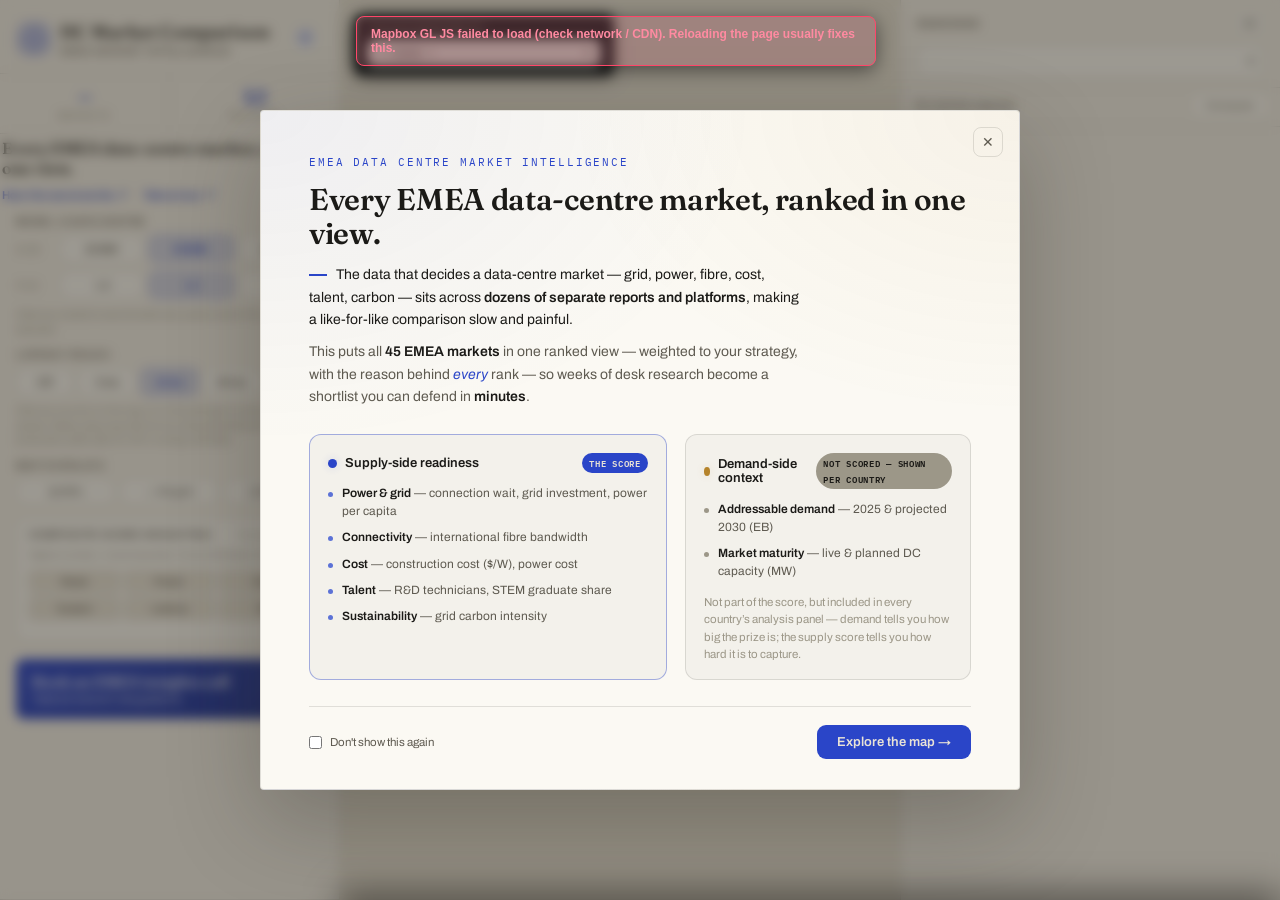
==== DC Market Comparison/index.html @ 28c3daa4 "DC Market Comparison: European HV grid overlay + Deloitte mailto CTAs - Add HV grid overlay (GridKit" ====
<!DOCTYPE html>
<html lang="en">
<head>
  <meta charset="UTF-8" />
  <meta name="viewport" content="width=device-width, initial-scale=1.0" />
  <title>DC Market Comparison — EMEA Data Centre Market Intelligence</title>
  <link rel="preconnect" href="https://fonts.googleapis.com">
  <link rel="preconnect" href="https://fonts.gstatic.com" crossorigin>
  <link href="https://fonts.googleapis.com/css2?family=Archivo:wght@400;500;600;700&family=Fraunces:opsz,wght@9..144,400;9..144,500;9..144,600;9..144,700&family=IBM+Plex+Mono:wght@400;500;600&display=swap" rel="stylesheet">
  <link href="https://api.mapbox.com/mapbox-gl-js/v3.3.0/mapbox-gl.css" rel="stylesheet" />
  <script src="https://api.mapbox.com/mapbox-gl-js/v3.3.0/mapbox-gl.js"></script>
  <script src="config.js"></script>
  <link rel="stylesheet" href="style.css?v=60" />
</head>
<body class="mobile-tab-map">

  <!-- Mobile tab bar (visible only at narrow widths via CSS) -->
  <nav class="mobile-tabs" id="mobile-tabs">
    <button data-mobile-tab="settings">⚙ Settings</button>
    <button data-mobile-tab="map" class="active">🗺 Map</button>
    <button data-mobile-tab="rank">★ Rankings</button>
  </nav>

  <aside id="sidebar">

    <div class="sidebar-header">
      <div class="logo">
        <span class="logo-icon">
          <svg width="28" height="28" viewBox="0 0 28 28" fill="none" xmlns="http://www.w3.org/2000/svg">
            <rect x="1" y="1" width="26" height="26" rx="6" stroke="#2A45C8" stroke-width="1.5"/>
            <circle cx="14" cy="14" r="10" stroke="#2A45C8" stroke-width="1" stroke-opacity="0.5" fill="none"/>
            <circle cx="14" cy="14" r="6"  stroke="#2A45C8" stroke-width="1" stroke-opacity="0.7" fill="none"/>
            <circle cx="14" cy="14" r="2.5" fill="#2A45C8"/>
            <circle cx="6"  cy="14" r="1.5" fill="#2A45C8"/>
            <circle cx="22" cy="14" r="1.5" fill="#2A45C8"/>
            <circle cx="14" cy="6"  r="1.5" fill="#2A45C8"/>
            <circle cx="14" cy="22" r="1.5" fill="#2A45C8"/>
          </svg>
        </span>
        <div>
          <div class="logo-title">DC Market Comparison</div>
          <div class="logo-sub">EMEA Market Intelligence</div>
        </div>
        <button id="sources-btn" class="sources-btn" title="View data sources">ⓘ</button>
      </div>
    </div>

    <div class="stats-bar">
      <div class="stat">
        <span class="stat-value" id="stat-countries">—</span>
        <span class="stat-label">markets</span>
      </div>
      <div class="stat">
        <span class="stat-value" id="stat-factors">12</span>
        <span class="stat-label">factors</span>
      </div>
    </div>

    <div class="value-prop">
      <p class="value-prop-lead">Every EMEA data-centre market, ranked in one view.</p>
      <div class="value-prop-links">
        <button id="method-btn" class="method-link" type="button">How the score works ↗</button>
        <button id="tour-btn" class="method-link" type="button">Take a tour ↗</button>
      </div>
    </div>

    <div class="filter-section">

      <div class="filter-label">Model a data centre</div>
      <div class="model-controls">
        <div class="model-row">
          <span class="model-row-label">Size</span>
          <div class="btn-group" id="model-size-toggle">
            <button data-est-mw="25">25 MW</button>
            <button data-est-mw="50" class="active">50 MW</button>
            <button data-est-mw="100">100 MW</button>
          </div>
        </div>
        <div class="model-row">
          <span class="model-row-label">PUE</span>
          <div class="btn-group" id="model-pue-toggle">
            <button data-est-pue="1.2">1.2</button>
            <button data-est-pue="1.3" class="active">1.3</button>
            <button data-est-pue="1.5">1.5</button>
          </div>
        </div>
        <div class="model-hint">Click any market to see its build cost, power cost &amp; CO₂ at this scenario.</div>
      </div>

      <div class="filter-label mt">Latency reach</div>
      <div class="btn-group" id="latency-ms-toggle">
        <button data-ms="0">Off</button>
        <button data-ms="5">5 ms</button>
        <button data-ms="10" class="active">10 ms</button>
        <button data-ms="20">20 ms</button>
        <button data-ms="50">50 ms</button>
      </div>
      <div class="latency-meta" id="latency-meta">
        Click any country on the map (or in the rankings) to anchor the latency sphere. Radius assumes 200 km/ms (theoretical fibre limit; real production paths add 15–30% routing overhead).
      </div>

      <div class="filter-label mt">Map overlays</div>
      <div class="overlay-chips" id="overlay-chips">
        <button class="overlay-chip" data-layer="ixps"   title="Carrier-neutral internet exchanges (PeeringDB)">◎ IXPs</button>
        <button class="overlay-chip" data-layer="grid"   title="High-voltage transmission grid ≥220 kV + HVDC (GridKit / ENTSO-E)">— HV grid</button>
        <button class="overlay-chip" data-layer="dcs"    title="Operational + planned data-centre facilities">▢ DC sites</button>
      </div>

      <div class="weights-panel">
        <div class="weights-header">
          <span class="weights-title">Composite score weighting</span>
          <span class="weights-meta" id="weights-meta">9 scored factors</span>
        </div>
        <div class="weights-help">Higher number = more important. 0 turns the factor off.</div>
        <div class="weights-presets" id="weights-presets">
          <button data-preset="reset"      title="All weights = 5 (balanced)">Reset</button>
          <button data-preset="power"      title="Heavy on grid headroom, connection speed, electricity cost">Power</button>
          <button data-preset="cost"       title="Heavy on construction + power cost">Cost</button>
          <button data-preset="sustain"    title="Heavy on grid carbon + renewables">Sustain</button>
          <button data-preset="latency"    title="Heavy on bandwidth + grid speed">Latency</button>
          <button data-preset="off"        title="Turn composite off">Off</button>
        </div>
        <div class="weights-sliders" id="weights-sliders"></div>
      </div>

      <a class="cta-block cta-block--side" href="mailto:opotter@deloitte.co.uk?subject=EMEA%20data-centre%20market%20insights" target="_blank" rel="noopener">
        <div class="cta-text">
          <div class="cta-title">Book an EMEA insights call</div>
          <div class="cta-sub">Tailored market &amp; site guidance.</div>
        </div>
        <span class="cta-arrow">→</span>
      </a>

    </div>

  </aside>

  <div id="map"></div>

  <!-- Floating colour-by control over the map (top-left) -->
  <div class="map-colour-control">
    <span class="map-colour-label">Colour markers by</span>
    <div class="select-wrap">
      <select id="colour-by-select">
        <option value="">— none —</option>
      </select>
    </div>
  </div>

  <!-- Loading overlay — visible until map is ready -->
  <div id="load-overlay">
    <div id="load-card">
      <div id="load-logo">
        <svg width="22" height="22" viewBox="0 0 28 28" fill="none" xmlns="http://www.w3.org/2000/svg" style="vertical-align:middle;margin-right:8px">
          <rect x="1" y="1" width="26" height="26" rx="6" stroke="#2A45C8" stroke-width="1.5"/>
          <circle cx="14" cy="14" r="10" stroke="#2A45C8" stroke-width="1" stroke-opacity="0.5" fill="none"/>
          <circle cx="14" cy="14" r="6"  stroke="#2A45C8" stroke-width="1" stroke-opacity="0.7" fill="none"/>
          <circle cx="14" cy="14" r="2.5" fill="#2A45C8"/>
        </svg>DC Market Comparison
      </div>
      <div id="load-status">Initialising…</div>
      <div id="load-bar-track">
        <div id="load-bar-fill"></div>
      </div>
    </div>
  </div>

  <!-- Right-side rankings panel (F26) -->
  <aside id="ranking-panel" class="ranking-panel">
    <div class="ranking-panel-header">
      <div class="ranking-panel-title-row">
        <span class="ranking-panel-title">Rankings</span>
        <span class="list-count-badge" id="list-count">48</span>
      </div>
      <div class="select-wrap ranking-rankby">
        <select id="rankby-select" title="Sort markets by"></select>
      </div>
    </div>
    <div class="compare-bar">
      <span class="compare-bar-label" id="compare-bar-label">No markets selected</span>
      <button class="compare-bar-btn" id="compare-open-btn" disabled>Compare</button>
      <button class="compare-bar-clear" id="compare-clear-btn" title="Clear selection" hidden>✕</button>
    </div>
    <div class="ranking-panel-meta" id="ranking-panel-meta"></div>
    <div class="ranking-panel-body" id="ranking-panel-body"></div>
  </aside>

  <!-- Detail panel — overlays the rankings panel when a country is selected -->
  <div id="detail-panel" class="detail-panel hidden">
    <button id="detail-close" class="detail-close" title="Close">✕</button>
    <div id="detail-content"></div>
  </div>

  <!-- Map legend (Feature 17 wires content) -->
  <div class="map-legend hidden" id="map-legend">
    <div id="legend-items"></div>
  </div>


  <!-- Sources modal (F19) -->
  <div id="sources-modal" class="sources-modal hidden">
    <div class="sources-modal-backdrop"></div>
    <div class="sources-modal-card">
      <button id="sources-close" class="sources-close">✕</button>
      <h2 class="sources-title">Data sources</h2>
      <p class="sources-intro">Every factor value in this tool links to its source. Below is the master list of the datasets behind the 13 factors and the three map overlays.</p>
      <div class="sources-list">
        <div class="sources-group">
          <div class="sources-group-title">Demand</div>
          <div class="sources-item"><strong>Addressable demand 2030</strong><br>Total addressable broadband demand by market (2030 horizon), from the EdenLab 'Inputs' demand model. Informational — not part of the composite score.</div>
        </div>
        <div class="sources-group">
          <div class="sources-group-title">Grid</div>
          <div class="sources-item"><strong>Connection timeline (years)</strong><br>Each national TSO's published 2024 connection-queue statistics — NESO TEC Register, EirGrid, Bundesnetzagentur, TenneT, RTE, Terna, REE, Svenska kraftnät, PSE, etc.</div>
          <div class="sources-item"><strong>Power production per capita (kWh/yr)</strong><br><a href="https://ourworldindata.org/grapher/per-capita-electricity-generation" target="_blank" rel="noopener">Our World in Data (Ember 'Yearly Electricity Data')</a> — fetched live by <code>fetch_ember.py</code>.</div>
          <div class="sources-item"><strong>Grid investment (annual €)</strong><br>National TSO/DSO network development plans &amp; press releases, expressed as annual EUR commitment.</div>
        </div>
        <div class="sources-group">
          <div class="sources-group-title">Fibre</div>
          <div class="sources-item"><strong>Bandwidth (Gbps)</strong><br><a href="https://www2.telegeography.com/global-internet-map" target="_blank" rel="noopener">TeleGeography</a> — average international fibre bandwidth diameter.</div>
          <div class="sources-item"><strong>2030 forecast (Gbps)</strong><br>National gigabit strategies (BMDV, Plan France Très Haut Débit, EU Gigabit Society 2030) + Analysys Mason.</div>
        </div>
        <div class="sources-group">
          <div class="sources-group-title">Differentiators</div>
          <div class="sources-item"><strong>Construction cost (US$/W)</strong><br>All-in build cost per watt from the <a href="https://www.turnerandtownsend.com/insights/data-centre-construction-cost-index-2025-2026/" target="_blank" rel="noopener">Turner &amp; Townsend Data Centre Construction Cost Index 2025-26</a> — published per-city figures (Zurich, London, Frankfurt, Paris, Amsterdam, Madrid, Dublin, Oslo); other markets scaled to that benchmark.</div>
          <div class="sources-item"><strong>Power cost (USD/kWh)</strong><br><a href="https://ec.europa.eu/eurostat/web/energy/database" target="_blank" rel="noopener">Eurostat NRG_PC_205</a> (EU industrial Band IE) + each national regulator's published industrial tariff (Ofgem, DEWA, SEC, etc.).</div>
          <div class="sources-item"><strong>R&D technicians / million</strong><br><a href="https://ourworldindata.org/" target="_blank" rel="noopener">Our World in Data</a> (2022).</div>
          <div class="sources-item"><strong>STEM graduate share</strong><br><a href="https://data.un.org/" target="_blank" rel="noopener">UN data</a> — share of tertiary graduates in Engineering, Manufacturing &amp; Construction.</div>
          <div class="sources-item"><strong>Grid carbon intensity (gCO₂/kWh)</strong><br><a href="https://ourworldindata.org/grapher/carbon-intensity-electricity" target="_blank" rel="noopener">Our World in Data (Ember)</a> — fetched live by <code>fetch_ember.py</code>.</div>
        </div>
        <div class="sources-group">
          <div class="sources-group-title">Market maturity</div>
          <div class="sources-item"><strong>Live + planned DC capacity (MW)</strong><br><a href="https://www.cushmanwakefield.com/en/insights/global-data-center-market-comparison" target="_blank" rel="noopener">Cushman & Wakefield Global DC Market 2024</a> + JLL EMEA Data Centres Q4 2024 + <a href="https://www.datacentermap.com/" target="_blank" rel="noopener">datacentermap.com</a> for smaller markets.</div>
        </div>
        <div class="sources-group">
          <div class="sources-group-title">Map overlays</div>
          <div class="sources-item"><strong>IXPs + DC facilities</strong><br><a href="https://www.peeringdb.com/" target="_blank" rel="noopener">PeeringDB</a> — fetched live by <code>fetch_overlays.py</code>.</div>
          <div class="sources-item"><strong>HV transmission grid (≥220 kV + HVDC)</strong><br><a href="https://zenodo.org/records/55853" target="_blank" rel="noopener">GridKit extract of the ENTSO-E grid map</a> (CC-BY 4.0). Indicative geometry — not endorsed by ENTSO-E.</div>
        </div>
      </div>
      <div class="sources-footer">All values carry <code>{value, year, source, url}</code>. To refresh: <code>python3 scripts/fetch_ember.py</code>, <code>python3 scripts/fetch_world_bank.py</code>, <code>python3 scripts/fetch_overlays.py</code>, then <code>python3 scripts/build_markets_dataset.py</code>.</div>
    </div>
  </div>

  <!-- Compare drawer (F18) — slides up from the bottom when Compare clicked -->
  <div class="compare-drawer hidden" id="compare-drawer">
    <div class="compare-drawer-header">
      <span class="compare-drawer-title">Side-by-side comparison</span>
      <button class="compare-drawer-close" id="compare-drawer-close">✕</button>
    </div>
    <div class="compare-drawer-body" id="compare-drawer-body"></div>
  </div>

  <!-- Intro / method overlay — first run (localStorage) + reopened via "How the score works" -->
  <div id="intro-overlay" class="intro-overlay hidden" aria-hidden="true">
    <div class="intro-backdrop"></div>
    <div class="intro-card" role="dialog" aria-label="How the market score works">
      <button id="intro-close" class="intro-close" title="Close">✕</button>
      <div class="intro-eyebrow">EMEA Data Centre Market Intelligence</div>
      <h1 class="intro-title">Every EMEA data-centre market, ranked in one view.</h1>
      <p class="intro-lead intro-problem">The data that decides a data-centre market — grid, power, fibre, cost, talent, carbon — sits across <strong>dozens of separate reports and platforms</strong>, making a like-for-like comparison slow and painful.</p>
      <p class="intro-lead">This puts all <strong>45 EMEA markets</strong> in one ranked view — weighted to your strategy, with the reason behind <em>every</em> rank — so weeks of desk research become a shortlist you can defend in <strong>minutes</strong>.</p>

      <div class="intro-cols">
        <div class="intro-col intro-col--supply">
          <div class="intro-col-head"><span class="intro-dot"></span>Supply-side readiness <span class="intro-tag">the score</span></div>
          <ul class="intro-factors">
            <li><b>Power &amp; grid</b> — connection wait, grid investment, power per capita</li>
            <li><b>Connectivity</b> — international fibre bandwidth</li>
            <li><b>Cost</b> — construction cost ($/W), power cost</li>
            <li><b>Talent</b> — R&amp;D technicians, STEM graduate share</li>
            <li><b>Sustainability</b> — grid carbon intensity</li>
          </ul>
        </div>
        <div class="intro-col intro-col--demand">
          <div class="intro-col-head"><span class="intro-dot intro-dot--demand"></span>Demand-side context <span class="intro-tag intro-tag--muted">not scored — shown per country</span></div>
          <ul class="intro-factors">
            <li><b>Addressable demand</b> — 2025 &amp; projected 2030 (EB)</li>
            <li><b>Market maturity</b> — live &amp; planned DC capacity (MW)</li>
          </ul>
          <p class="intro-note">Not part of the score, but included in every country’s analysis panel — demand tells you how big the prize is; the supply score tells you how hard it is to capture.</p>
        </div>
      </div>

      <div class="intro-footer">
        <label class="intro-dontshow"><input type="checkbox" id="intro-dontshow"> Don't show this again</label>
        <button id="intro-go" class="intro-go" type="button">Explore the map →</button>
      </div>
    </div>
  </div>

  <script src="markets.js?v=60"></script>
</body>
</html>
---- DC Market Comparison/style.css ----
/* ─── Reset & Variables ──────────────────────────────────────────── */

*, *::before, *::after {
  box-sizing: border-box;
  margin: 0;
  padding: 0;
}

:root {
  /* Editorial research palette — warm paper, ink, cobalt accent.
     NB: the accent token is still named --cyan so the existing component
     rules pick it up; it now resolves to cobalt. */
  --cyan:       #2A45C8;   /* cobalt accent */
  --cyan-dim:   #5C72D6;
  --cyan-glow:  rgba(42, 69, 200, 0.16);
  --cyan-faint: rgba(42, 69, 200, 0.06);

  /* Warm ochre — demand context / secondary highlight */
  --gold:       #B5832A;
  --gold-faint: rgba(181, 131, 42, 0.14);

  /* Warm paper base, layered light */
  --bg-deep:    #E9E3D6;   /* page */
  --bg-mid:     #F4F0E7;   /* sidebar / rankings */
  --bg-card:    #FBF9F3;   /* cards / rows */
  --bg-hover:   #EDE7DA;
  --border:     rgba(26, 24, 20, 0.12);
  --border-hi:  rgba(42, 69, 200, 0.40);

  --text-hi:    #1B1A17;   /* ink */
  --text-mid:   #5E5A50;
  --text-low:   #9C9788;

  --warn:       #B5832A;
  --danger:     #C0392B;

  /* Sequential score ramp (worst -> best) — clay → ochre → cobalt */
  --score-lo:   #C0552F;
  --score-mid:  #C99A2E;
  --score-hi:   #2A45C8;

  --sidebar-w:  340px;
  --ranking-w:  380px;
  --radius:     8px;
  --font:         'Archivo', -apple-system, BlinkMacSystemFont, 'Segoe UI', sans-serif;
  --font-display: 'Fraunces', Georgia, 'Times New Roman', serif;
  --font-mono:    'IBM Plex Mono', ui-monospace, 'SF Mono', Menlo, monospace;
}

html, body {
  height: 100%;
  font-family: var(--font);
  background: var(--bg-deep);
  color: var(--text-hi);
  overflow: hidden;
}

/* ─── Layout ─────────────────────────────────────────────────────── */

#sidebar {
  position: fixed;
  top: 0;
  left: 0;
  width: var(--sidebar-w);
  height: 100vh;
  background: var(--bg-mid);
  border-right: 1px solid var(--border);
  display: flex;
  flex-direction: column;
  z-index: 10;
  overflow: hidden;
}

#map {
  position: fixed;
  top: 0;
  left: var(--sidebar-w);
  right: var(--ranking-w);
  bottom: 0;
}

/* Rankings panel — permanently visible on the right of the map (F26) */
.ranking-panel {
  position: fixed;
  top: 0;
  right: 0;
  bottom: 0;
  width: var(--ranking-w);
  background: var(--bg-mid);
  border-left: 1px solid var(--border);
  display: flex;
  flex-direction: column;
  z-index: 10;
  overflow: hidden;
}

.ranking-panel-header {
  padding: 14px 16px 10px;
  border-bottom: 1px solid var(--border);
  flex-shrink: 0;
}

.ranking-panel-title {
  font-size: 10px;
  font-weight: 700;
  text-transform: uppercase;
  letter-spacing: 0.1em;
  color: var(--text-mid);
  margin-bottom: 8px;
}

.ranking-rankby select {
  font-size: 12px;
}

.ranking-panel-meta {
  font-size: 10px;
  color: var(--text-low);
  padding: 8px 16px 0;
  flex-shrink: 0;
  line-height: 1.4;
}

.ranking-panel-body {
  flex: 1;
  overflow-y: auto;
  padding: 6px 8px 14px;
}

.ranking-panel-body::-webkit-scrollbar { width: 4px; }
.ranking-panel-body::-webkit-scrollbar-track { background: transparent; }
.ranking-panel-body::-webkit-scrollbar-thumb { background: var(--border); border-radius: 2px; }

.rank-row {
  display: grid;
  grid-template-columns: 16px 28px 18px 1fr auto;
  align-items: center;
  gap: 8px;
  padding: 8px 10px;
  border-bottom: 1px solid var(--border);
  cursor: pointer;
  transition: background 0.12s;
}

.rank-row:hover { background: rgba(26,24,20,0.05); }
.rank-row.active { background: var(--cyan-faint); border-left: 3px solid var(--cyan); padding-left: 7px; }
.rank-row.is-anchor { background: var(--cyan-glow); border-left: 3px solid var(--cyan); padding-left: 7px; }
.rank-row.in-range { background: rgba(42, 69, 200, 0.04); }
.rank-row.compare-on { border-left: 3px solid var(--cyan); padding-left: 7px; }
.rank-row.nodata .rank-value { color: var(--text-low); font-style: italic; font-weight: 400; }

.rank-checkbox {
  width: 14px;
  height: 14px;
  accent-color: var(--cyan);
  cursor: pointer;
}

.ranking-panel-title-row {
  display: flex;
  align-items: baseline;
  justify-content: space-between;
  margin-bottom: 8px;
}

.rank-num {
  font-family: var(--font-mono);
  font-size: 11px;
  font-weight: 600;
  color: var(--text-low);
  font-variant-numeric: tabular-nums;
  text-align: right;
}

.rank-num.top { color: var(--cyan); }
.rank-num.mid { color: var(--warn); }

.rank-flag {
  font-size: 16px;
  line-height: 1;
}

.rank-name {
  font-size: 12px;
  font-weight: 600;
  color: var(--text-hi);
  white-space: nowrap;
  overflow: hidden;
  text-overflow: ellipsis;
}

.rank-name-sub {
  display: block;
  font-size: 10px;
  font-weight: 400;
  color: var(--text-low);
  margin-top: 1px;
}

.rank-value {
  font-family: var(--font-mono);
  font-size: 13px;
  font-weight: 600;
  color: var(--cyan);
  font-variant-numeric: tabular-nums;
  text-align: right;
  white-space: nowrap;
}

.rank-value-sub {
  display: block;
  font-size: 9.5px;
  font-weight: 400;
  color: var(--text-low);
  margin-top: 1px;
  letter-spacing: 0.04em;
}

/* Detail panel positioned over the rankings panel */
.detail-panel {
  right: calc(var(--ranking-w) + 16px) !important;
}

/* Floating 'Colour markers by' control on top of the map (F27 follow-up) */
.map-colour-control {
  position: fixed;
  top: 14px;
  left: calc(var(--sidebar-w) + 14px);
  z-index: 11;
  background: rgba(16, 20, 28, 0.92);
  backdrop-filter: blur(8px);
  border: 1px solid var(--border);
  border-radius: var(--radius);
  padding: 8px 12px;
  display: flex;
  flex-direction: column;
  gap: 6px;
  box-shadow: 0 4px 16px rgba(0,0,0,0.3);
  min-width: 260px;
}

.map-control-row {
  display: flex;
  flex-direction: column;
  gap: 3px;
}

.map-colour-label {
  font-size: 9px;
  font-weight: 700;
  text-transform: uppercase;
  letter-spacing: 0.08em;
  color: var(--text-low);
}

.map-colour-control select {
  background: var(--bg-card);
  font-size: 12px;
  padding: 6px 26px 6px 10px;
}

@media (max-width: 900px) {
  .map-colour-control {
    left: calc(var(--sidebar-w) + 8px);
    min-width: 180px;
  }
}

@media (max-width: 768px) {
  .map-colour-control {
    left: 8px;
    right: 8px;
    min-width: 0;
  }
}

/* ─── Sidebar Header ─────────────────────────────────────────────── */

.sidebar-header {
  padding: 20px 20px 16px;
  border-bottom: 1px solid var(--border);
  flex-shrink: 0;
}

.logo {
  display: flex;
  align-items: center;
  gap: 12px;
}

.logo-icon {
  display: flex;
  align-items: center;
  flex-shrink: 0;
  filter: drop-shadow(0 0 6px rgba(42, 69, 200, 0.4));
}

.logo-title {
  font-family: var(--font-display);
  font-size: 18px;
  font-weight: 600;
  letter-spacing: 0.005em;
  color: var(--text-hi);
}

.logo-sub {
  font-size: 11px;
  color: var(--text-mid);
  letter-spacing: 0.04em;
  text-transform: uppercase;
  margin-top: 2px;
}

.sources-btn {
  margin-left: auto;
  width: 28px;
  height: 28px;
  border-radius: 50%;
  background: var(--bg-card);
  border: 1px solid var(--border);
  color: var(--cyan);
  font-size: 14px;
  font-weight: 700;
  font-family: var(--font);
  cursor: pointer;
  transition: all 0.15s;
}

.sources-btn:hover {
  background: var(--cyan-glow);
  border-color: var(--cyan);
}

/* Sources modal */
.sources-modal {
  position: fixed;
  inset: 0;
  z-index: 10000;
  display: flex;
  align-items: center;
  justify-content: center;
}

.sources-modal.hidden { display: none; }

.sources-modal-backdrop {
  position: absolute;
  inset: 0;
  background: rgba(10, 13, 18, 0.78);
  backdrop-filter: blur(8px);
}

.sources-modal-card {
  position: relative;
  background: var(--bg-mid);
  border: 1px solid var(--border-hi);
  border-radius: 12px;
  padding: 28px 32px;
  width: min(720px, 90vw);
  max-height: 86vh;
  overflow-y: auto;
  box-shadow: 0 20px 60px rgba(0,0,0,0.6);
}

.sources-close {
  position: absolute;
  top: 12px;
  right: 12px;
  width: 28px;
  height: 28px;
  border-radius: 4px;
  background: var(--bg-card);
  border: 1px solid var(--border);
  color: var(--text-mid);
  cursor: pointer;
  font-family: var(--font);
}

.sources-close:hover { background: var(--bg-hover); color: var(--text-hi); }

.sources-title {
  font-size: 18px;
  font-weight: 700;
  color: var(--text-hi);
  margin-bottom: 4px;
}

.sources-intro {
  font-size: 12px;
  color: var(--text-mid);
  margin-bottom: 18px;
  line-height: 1.5;
}

.sources-list {
  display: flex;
  flex-direction: column;
  gap: 14px;
}

.sources-group {
  border-left: 2px solid var(--border-hi);
  padding-left: 12px;
}

.sources-group-title {
  font-size: 10px;
  font-weight: 700;
  text-transform: uppercase;
  letter-spacing: 0.1em;
  color: var(--cyan);
  margin-bottom: 6px;
}

.sources-item {
  font-size: 11px;
  color: var(--text-mid);
  line-height: 1.55;
  padding: 4px 0;
}

.sources-item strong { color: var(--text-hi); font-weight: 600; }

.sources-item a {
  color: var(--cyan-dim);
  text-decoration: none;
}

.sources-item a:hover { text-decoration: underline; }

.sources-item code {
  background: var(--bg-deep);
  padding: 1px 4px;
  border-radius: 3px;
  font-size: 10px;
  color: var(--cyan);
  font-family: var(--font-mono);
}

.sources-footer {
  margin-top: 18px;
  padding-top: 12px;
  border-top: 1px solid var(--border);
  font-size: 10px;
  color: var(--text-low);
  line-height: 1.5;
}

.sources-footer code {
  background: var(--bg-deep);
  padding: 1px 4px;
  border-radius: 3px;
  font-size: 10px;
  color: var(--cyan);
  font-family: var(--font-mono);
}

/* ─── Stats Bar ──────────────────────────────────────────────────── */

.stats-bar {
  display: flex;
  gap: 0;
  border-bottom: 1px solid var(--border);
  flex-shrink: 0;
}

.stat {
  flex: 1;
  display: flex;
  flex-direction: column;
  align-items: center;
  padding: 12px 8px;
  border-right: 1px solid var(--border);
}

.stat:last-child {
  border-right: none;
}

.stat-value {
  font-family: var(--font-mono);
  font-size: 20px;
  font-weight: 600;
  color: var(--cyan);
  line-height: 1;
  font-variant-numeric: tabular-nums;
}

.stat-label {
  font-size: 10px;
  color: var(--text-low);
  text-transform: uppercase;
  letter-spacing: 0.06em;
  margin-top: 4px;
}

/* ─── Filters / Controls ─────────────────────────────────────────── */

.filter-section {
  padding: 12px 16px;
  border-bottom: 1px solid var(--border);
  flex: 1 1 auto;
  min-height: 0;        /* allow it to shrink inside the fixed sidebar */
  overflow-y: auto;     /* …and scroll when content exceeds the space */
}

.filter-section::-webkit-scrollbar { width: 3px; }
.filter-section::-webkit-scrollbar-track { background: transparent; }
.filter-section::-webkit-scrollbar-thumb { background: var(--border); border-radius: 2px; }

.filter-label {
  font-size: 10px;
  font-weight: 600;
  text-transform: uppercase;
  letter-spacing: 0.08em;
  color: var(--text-mid);
  margin-bottom: 8px;
}

.filter-label.mt {
  margin-top: 12px;
}

.select-wrap {
  position: relative;
}

.select-wrap::after {
  content: '▾';
  position: absolute;
  right: 10px;
  top: 50%;
  transform: translateY(-50%);
  color: var(--text-mid);
  pointer-events: none;
  font-size: 12px;
}

select {
  width: 100%;
  background: var(--bg-card);
  border: 1px solid var(--border);
  border-radius: var(--radius);
  color: var(--text-hi);
  font-size: 13px;
  padding: 8px 28px 8px 12px;
  appearance: none;
  cursor: pointer;
  transition: border-color 0.15s;
  font-family: var(--font);
}

select:focus { outline: none; border-color: var(--border-hi); }
select:hover { border-color: rgba(26,24,20,0.22); }

/* ─── Button groups (anchor toggle, latency selector, etc.) ──────── */

.btn-group {
  display: flex;
  gap: 5px;
}

.btn-group button {
  flex: 1;
  padding: 7px 4px;
  background: var(--bg-card);
  border: 1px solid var(--border);
  border-radius: var(--radius);
  color: var(--text-mid);
  font-size: 11px;
  font-weight: 600;
  cursor: pointer;
  transition: all 0.15s;
  font-family: var(--font);
  text-align: center;
}

.btn-group button.active {
  background: var(--cyan-glow);
  border-color: var(--border-hi);
  color: var(--cyan);
}

.btn-group button:hover:not(.active) {
  border-color: rgba(26,24,20,0.22);
  color: var(--text-hi);
}

/* ─── v1 status card ─────────────────────────────────────────────── */

.v1-status-card {
  background: var(--cyan-faint);
  border: 1px solid var(--border-hi);
  border-radius: var(--radius);
  padding: 10px 12px;
}

.v1-status-title {
  font-size: 12px;
  font-weight: 700;
  color: var(--cyan);
  margin-bottom: 4px;
}

.v1-status-sub {
  font-size: 11px;
  color: var(--text-mid);
  line-height: 1.45;
}

/* ─── Divider ────────────────────────────────────────────────────── */

.divider {
  height: 1px;
  background: var(--border);
  flex-shrink: 0;
}

/* ─── Market List ────────────────────────────────────────────────── */

.list-header {
  display: flex;
  align-items: center;
  justify-content: space-between;
  padding: 12px 20px 8px;
  font-size: 11px;
  font-weight: 600;
  text-transform: uppercase;
  letter-spacing: 0.07em;
  color: var(--text-mid);
  flex-shrink: 0;
}

.list-count-badge {
  background: var(--bg-card);
  border: 1px solid var(--border);
  border-radius: 20px;
  padding: 2px 8px;
  font-size: 11px;
  color: var(--text-mid);
}

.market-list {
  flex: 1;
  overflow-y: auto;
  padding: 0 12px 12px;
}

.market-list::-webkit-scrollbar { width: 4px; }
.market-list::-webkit-scrollbar-track { background: transparent; }
.market-list::-webkit-scrollbar-thumb { background: var(--border); border-radius: 2px; }

.list-loading {
  color: var(--text-low);
  font-size: 13px;
  text-align: center;
  padding: 32px 0;
}

/* Region group header in market list (used from F2 onward) */
.list-region-header {
  font-size: 10px;
  font-weight: 600;
  text-transform: uppercase;
  letter-spacing: 0.08em;
  color: var(--text-low);
  padding: 12px 4px 6px;
}

/* Country row card (used from F2 onward) */
.market-card {
  background: var(--bg-card);
  border: 1px solid var(--border);
  border-radius: var(--radius);
  padding: 10px 12px;
  margin-bottom: 6px;
  cursor: pointer;
  transition: all 0.15s;
  display: flex;
  align-items: center;
  gap: 10px;
}

.market-card:hover {
  background: var(--bg-hover);
  border-color: rgba(26,24,20,0.20);
}

.market-card.active {
  border-color: var(--border-hi);
  background: var(--cyan-faint);
}

.market-flag {
  font-size: 18px;
  line-height: 1;
  flex-shrink: 0;
}

.market-name {
  font-size: 13px;
  font-weight: 600;
  color: var(--text-hi);
  flex: 1;
  white-space: nowrap;
  overflow: hidden;
  text-overflow: ellipsis;
}

.market-checkbox {
  width: 14px;
  height: 14px;
  flex-shrink: 0;
  accent-color: var(--cyan);
  cursor: pointer;
}

/* Compare bar above the market list */
.compare-bar {
  display: flex;
  align-items: center;
  gap: 6px;
  padding: 6px 14px 10px;
  border-bottom: 1px solid var(--border);
  flex-shrink: 0;
}

.compare-bar-label {
  font-size: 11px;
  color: var(--text-mid);
  flex: 1;
}

.compare-bar-btn {
  padding: 5px 12px;
  font-size: 11px;
  font-weight: 700;
  background: var(--cyan);
  color: var(--bg-deep);
  border: none;
  border-radius: 4px;
  font-family: var(--font);
  cursor: pointer;
  transition: opacity 0.15s;
}

.compare-bar-btn:disabled {
  background: var(--bg-card);
  color: var(--text-low);
  cursor: not-allowed;
}

.compare-bar-btn:not(:disabled):hover { opacity: 0.85; }

.compare-bar-clear {
  width: 22px;
  height: 22px;
  border-radius: 4px;
  background: var(--bg-card);
  border: 1px solid var(--border);
  color: var(--text-mid);
  font-size: 11px;
  cursor: pointer;
  font-family: var(--font);
}

.compare-bar-clear:hover {
  background: var(--bg-hover);
  color: var(--text-hi);
}

/* Compare drawer at the bottom of the screen */
.compare-drawer {
  position: fixed;
  left: var(--sidebar-w);
  right: 0;
  bottom: 0;
  max-height: 60vh;
  background: var(--bg-mid);
  border-top: 1px solid var(--border-hi);
  z-index: 30;
  display: flex;
  flex-direction: column;
  box-shadow: 0 -8px 32px rgba(0, 0, 0, 0.5);
  transform: translateY(0);
  transition: transform 0.25s ease;
}

.compare-drawer.hidden {
  transform: translateY(100%);
  pointer-events: none;
}

.compare-drawer-header {
  display: flex;
  align-items: center;
  justify-content: space-between;
  padding: 10px 16px;
  border-bottom: 1px solid var(--border);
  flex-shrink: 0;
}

.compare-drawer-title {
  font-size: 12px;
  font-weight: 700;
  color: var(--cyan);
  letter-spacing: 0.06em;
  text-transform: uppercase;
}

.compare-drawer-close {
  width: 26px;
  height: 26px;
  border-radius: 4px;
  background: var(--bg-card);
  border: 1px solid var(--border);
  color: var(--text-mid);
  cursor: pointer;
  font-size: 11px;
  font-family: var(--font);
}

.compare-drawer-close:hover {
  background: var(--bg-hover);
  color: var(--text-hi);
}

.compare-drawer-body {
  flex: 1;
  overflow: auto;
  padding: 12px 16px 16px;
}

.compare-drawer-body::-webkit-scrollbar { height: 6px; width: 6px; }
.compare-drawer-body::-webkit-scrollbar-track { background: transparent; }
.compare-drawer-body::-webkit-scrollbar-thumb { background: var(--border); border-radius: 3px; }

/* Comparison table */
.compare-table {
  width: 100%;
  border-collapse: collapse;
  font-size: 12px;
  min-width: 600px;
}

.compare-table thead th {
  background: var(--bg-card);
  border-bottom: 1px solid var(--border);
  padding: 10px 12px;
  text-align: left;
  position: sticky;
  top: 0;
  z-index: 1;
}

.compare-table th.country-header {
  vertical-align: top;
  min-width: 140px;
}

.compare-table th.country-header .flag {
  font-size: 18px;
  margin-right: 6px;
}

.compare-table th.country-header .name {
  font-size: 12px;
  font-weight: 700;
  color: var(--text-hi);
}

.compare-table th.country-header .composite {
  display: flex;
  align-items: baseline;
  gap: 4px;
  margin-top: 3px;
}

.compare-table th.country-header .composite-val {
  font-size: 16px;
  font-weight: 800;
  color: var(--cyan);
  font-variant-numeric: tabular-nums;
}

.compare-table th.country-header .composite-rank {
  font-size: 10px;
  color: var(--text-mid);
  font-variant-numeric: tabular-nums;
}

.compare-table th.factor-col {
  min-width: 200px;
  border-right: 1px solid var(--border);
}

.compare-table td, .compare-table th {
  padding: 7px 12px;
}

.compare-table tbody tr {
  border-bottom: 1px solid var(--border);
}

.compare-table tbody tr:hover {
  background: rgba(26,24,20,0.035);
}

.compare-table td.factor-name {
  color: var(--text-mid);
  font-weight: 500;
  border-right: 1px solid var(--border);
  white-space: nowrap;
}

.compare-table td.factor-name .factor-source {
  display: block;
  font-size: 10px;
  color: var(--text-low);
  font-weight: 400;
  margin-top: 2px;
  font-style: italic;
}

.compare-table td.value-cell {
  color: var(--text-hi);
  font-weight: 600;
  font-variant-numeric: tabular-nums;
  white-space: nowrap;
}

.compare-table td.value-cell.best {
  background: rgba(42, 69, 200, 0.06);
  color: var(--cyan);
}

.compare-table td.value-cell .src-link {
  display: block;
  font-size: 10px;
  font-weight: 400;
  color: var(--text-low);
  margin-top: 1px;
}

.compare-table td.value-cell .src-link a {
  color: var(--cyan-dim);
  text-decoration: none;
}

.compare-table td.value-cell .src-link a:hover { text-decoration: underline; }

.compare-table td.value-cell.nodata {
  color: var(--text-low);
  font-style: italic;
  font-weight: 400;
}

.compare-table tr.section-row td {
  background: var(--bg-deep);
  font-size: 10px;
  font-weight: 700;
  text-transform: uppercase;
  letter-spacing: 0.08em;
  color: var(--text-low);
  padding: 8px 12px;
  border-top: 1px solid var(--border);
}

@media (max-width: 768px) {
  .compare-drawer {
    left: 0;
    bottom: 45vh;
  }
}

.market-card.in-range {
  border-color: rgba(42, 69, 200, 0.45);
  background: rgba(42, 69, 200, 0.04);
}

.market-card.is-anchor {
  border-color: var(--cyan);
  background: var(--cyan-glow);
}

.market-card.compare-on {
  border-left: 3px solid var(--cyan);
  padding-left: 9px;
}

.market-badge {
  font-size: 9px;
  font-weight: 700;
  letter-spacing: 0.06em;
  text-transform: uppercase;
  padding: 2px 6px;
  border-radius: 4px;
  flex-shrink: 0;
}

.market-badge.in-range {
  color: var(--cyan);
  background: rgba(42, 69, 200, 0.12);
  border: 1px solid rgba(42, 69, 200, 0.3);
}

.market-badge.anchor {
  color: var(--bg-deep);
  background: var(--cyan);
  border: 1px solid var(--cyan);
}

.latency-meta {
  margin-top: 8px;
  font-size: 10px;
  color: var(--text-low);
  line-height: 1.45;
}

.latency-meta.has-data {
  color: var(--text-mid);
}

.latency-meta strong {
  color: var(--cyan);
  font-weight: 600;
}

/* ─── Map overlay chips (F20-F22) ───────────────────────────────── */

.overlay-chips {
  display: flex;
  gap: 5px;
}

.overlay-chip {
  flex: 1;
  padding: 6px 4px;
  background: var(--bg-card);
  border: 1px solid var(--border);
  border-radius: var(--radius);
  color: var(--text-mid);
  font-size: 10px;
  font-weight: 600;
  cursor: pointer;
  text-align: center;
  transition: all 0.15s;
  font-family: var(--font);
  white-space: nowrap;
}

.overlay-chip.active {
  background: var(--cyan-glow);
  border-color: var(--border-hi);
  color: var(--cyan);
}

.overlay-chip:hover:not(.active) {
  border-color: rgba(26,24,20,0.22);
  color: var(--text-hi);
}

.overlay-chip:disabled {
  opacity: 0.4;
  cursor: not-allowed;
}

/* ─── Weighting panel ───────────────────────────────────────────── */

.weights-panel {
  margin-top: 14px;
  padding: 10px 12px;
  background: var(--bg-card);
  border: 1px solid var(--border);
  border-radius: var(--radius);
}

.weights-header {
  display: flex;
  align-items: baseline;
  justify-content: space-between;
  margin-bottom: 8px;
}

.weights-title {
  font-size: 10px;
  font-weight: 700;
  text-transform: uppercase;
  letter-spacing: 0.08em;
  color: var(--text-mid);
}

.weights-meta {
  font-size: 9px;
  color: var(--text-low);
  letter-spacing: 0.04em;
}

.weights-help {
  font-size: 10px;
  color: var(--text-low);
  margin-bottom: 8px;
  line-height: 1.4;
}

.weights-presets {
  display: flex;
  flex-wrap: wrap;
  gap: 4px;
  margin-bottom: 10px;
}

.weights-presets button {
  flex: 1 1 calc(33% - 4px);
  padding: 5px 4px;
  background: var(--bg-deep);
  border: 1px solid var(--border);
  border-radius: 4px;
  color: var(--text-mid);
  font-size: 10px;
  font-weight: 600;
  font-family: var(--font);
  cursor: pointer;
  transition: all 0.15s;
}

.weights-presets button:hover {
  border-color: rgba(26,24,20,0.24);
  color: var(--text-hi);
}

.weights-presets button.active {
  background: var(--cyan-glow);
  border-color: var(--border-hi);
  color: var(--cyan);
}

.weights-sliders {
  display: flex;
  flex-direction: column;
  gap: 6px;
}

.weight-row {
  display: grid;
  grid-template-columns: 1fr 70px 26px;
  gap: 8px;
  align-items: center;
}

.weight-label {
  font-size: 11px;
  color: var(--text-mid);
  white-space: nowrap;
  overflow: hidden;
  text-overflow: ellipsis;
}

.weight-row.zero .weight-label {
  color: var(--text-low);
}

.weight-row input[type="range"] {
  -webkit-appearance: none;
  appearance: none;
  width: 100%;
  height: 3px;
  background: var(--bg-deep);
  border-radius: 2px;
  outline: none;
  cursor: pointer;
}

.weight-row input[type="range"]::-webkit-slider-thumb {
  -webkit-appearance: none;
  width: 12px;
  height: 12px;
  border-radius: 50%;
  background: var(--cyan);
  cursor: grab;
  border: 1px solid var(--bg-deep);
  box-shadow: 0 0 4px rgba(42, 69, 200, 0.5);
}

.weight-row input[type="range"]::-moz-range-thumb {
  width: 12px;
  height: 12px;
  border-radius: 50%;
  background: var(--cyan);
  cursor: grab;
  border: 1px solid var(--bg-deep);
}

.weight-value {
  font-size: 11px;
  font-weight: 600;
  color: var(--cyan);
  text-align: right;
  font-variant-numeric: tabular-nums;
}

.weight-row.zero .weight-value {
  color: var(--text-low);
}

/* ─── Composite score on list card ───────────────────────────── */

.market-card {
  position: relative;
}

.market-card-score {
  font-size: 12px;
  font-weight: 700;
  color: var(--cyan);
  font-variant-numeric: tabular-nums;
  flex-shrink: 0;
}

.market-card-score.zero { color: var(--text-low); }

.market-card-rank {
  font-size: 10px;
  color: var(--text-low);
  font-variant-numeric: tabular-nums;
  flex-shrink: 0;
}

/* ─── Composite score in detail panel header ─────────────────── */

.detail-composite {
  margin: 12px 0 4px;
  padding: 12px 14px;
  background: linear-gradient(135deg, rgba(42, 69, 200, 0.10), rgba(42, 69, 200, 0.02));
  border: 1px solid var(--border-hi);
  border-radius: var(--radius);
  display: flex;
  align-items: center;
  justify-content: space-between;
  gap: 12px;
}

.detail-composite-label {
  font-size: 10px;
  font-weight: 700;
  text-transform: uppercase;
  letter-spacing: 0.08em;
  color: var(--cyan-dim);
}

.detail-composite-value {
  font-size: 28px;
  font-weight: 800;
  color: var(--cyan);
  font-variant-numeric: tabular-nums;
  line-height: 1;
}

.detail-composite-rank {
  font-size: 12px;
  color: var(--text-mid);
  font-variant-numeric: tabular-nums;
  text-align: right;
}

.detail-composite-rank strong {
  color: var(--text-hi);
  font-weight: 700;
}

.detail-composite-meta {
  font-size: 10px;
  color: var(--text-low);
  margin-top: 4px;
}

/* ─── Capacity outlook bar (F29) ──────────────────────────────── */

.capacity-bar-wrap {
  margin-top: 10px;
  padding: 12px 14px;
  background: var(--bg-card);
  border: 1px solid var(--border);
  border-radius: 6px;
}

.capacity-bar-figs {
  display: flex;
  gap: 18px;
  margin-bottom: 10px;
}
.cap-fig { display: flex; flex-direction: column; gap: 3px; }
.cap-fig-val {
  font-family: var(--font-mono);
  font-size: 18px;
  font-weight: 600;
  color: var(--text-hi);
  font-variant-numeric: tabular-nums;
}
.cap-fig-lab {
  display: flex;
  align-items: center;
  gap: 5px;
  font-size: 10px;
  color: var(--text-mid);
}
.cap-dot { width: 8px; height: 8px; border-radius: 2px; flex-shrink: 0; }
.cap-dot-live    { background: #1F7A3D; }
.cap-dot-planned { background: var(--gold); }

.capacity-bar-track {
  display: flex;
  height: 12px;
  background: rgba(26,24,20,0.07);
  border-radius: 4px;
  overflow: hidden;
}

.capacity-bar-live {
  background: linear-gradient(90deg, #1F7A3D, #3DA35D);
}

.capacity-bar-planned {
  background: linear-gradient(90deg, #B5832A, #D9A93E);
}

.capacity-bar-scale {
  margin-top: 6px;
  font-size: 9.5px;
  color: var(--text-low);
}

/* ─── Score breakdown bars (F25) ──────────────────────────────── */

.score-breakdown {
  display: flex;
  flex-direction: column;
  gap: 5px;
  margin-top: 6px;
}

.sb-row {
  display: grid;
  grid-template-columns: 100px 1fr 56px;
  gap: 8px;
  align-items: center;
}

.sb-label {
  font-size: 10px;
  color: var(--text-mid);
  white-space: nowrap;
  overflow: hidden;
  text-overflow: ellipsis;
}

.sb-bar-wrap {
  height: 6px;
  background: var(--bg-deep);
  border-radius: 3px;
  overflow: hidden;
}

.sb-bar {
  height: 100%;
  background: linear-gradient(90deg, var(--cyan-dim), var(--cyan));
  border-radius: 3px;
  transition: width 0.25s ease;
}

.sb-numbers {
  display: flex;
  justify-content: flex-end;
  gap: 6px;
  font-size: 10px;
  font-variant-numeric: tabular-nums;
}

.sb-norm {
  color: var(--cyan);
  font-weight: 700;
}

.sb-weight {
  color: var(--text-low);
}

.sb-missing {
  font-size: 9.5px;
  color: var(--text-low);
  margin-top: 7px;
  line-height: 1.4;
  font-style: italic;
}

.sb-imputed-note {
  font-size: 9.5px;
  color: var(--cyan);
  opacity: 0.65;
  margin-top: 7px;
  line-height: 1.4;
  font-style: italic;
}

.sb-row.is-imputed .sb-label,
.sb-row.is-imputed .sb-norm {
  opacity: 0.6;
}

.sb-imputed-tag {
  color: var(--cyan);
  opacity: 0.7;
  margin-left: 4px;
  font-weight: 700;
  cursor: help;
}

.conf-badge {
  display: inline-block;
  font-size: 8.5px;
  font-weight: 700;
  letter-spacing: 0.4px;
  padding: 1px 5px;
  border-radius: 3px;
  margin-left: 6px;
  vertical-align: 2px;
  cursor: help;
  border: 1px solid;
}
.conf-verified {
  color: #6FE89C;
  border-color: rgba(111, 232, 156, 0.45);
  background: rgba(111, 232, 156, 0.08);
}
.conf-estimate {
  color: #FFC36F;
  border-color: rgba(255, 195, 111, 0.45);
  background: rgba(255, 195, 111, 0.08);
}
.conf-inferred {
  color: #B59CFF;
  border-color: rgba(181, 156, 255, 0.5);
  background: rgba(181, 156, 255, 0.08);
}

.multi-sources {
  margin-top: 4px;
  font-size: 9.5px;
  color: var(--text-low);
}
.multi-sources > summary {
  cursor: pointer;
  color: var(--cyan);
  opacity: 0.75;
  list-style: none;
  user-select: none;
}
.multi-sources > summary::before {
  content: '▸ ';
  display: inline-block;
  transition: transform 0.15s;
}
.multi-sources[open] > summary::before {
  content: '▾ ';
}
.multi-sources ul {
  margin: 4px 0 6px 18px;
  padding: 0;
  list-style: none;
}
.multi-sources li {
  margin: 3px 0;
  line-height: 1.4;
}
.multi-sources strong {
  color: var(--cyan);
  font-weight: 700;
  margin-right: 4px;
}
.multi-sources a {
  color: var(--text-low);
  text-decoration: underline dotted;
}

.data-disclaimer {
  font-size: 10.5px;
  line-height: 1.55;
  color: var(--text-low);
  padding: 10px 14px;
  margin: 6px 12px 12px 12px;
  border: 1px solid rgba(26,24,20,0.12);
  border-left: 3px solid #FFC36F;
  border-radius: 4px;
  background: rgba(26,24,20,0.035);
}
.data-disclaimer .disc-tag {
  display: inline-block;
  font-size: 8.5px;
  font-weight: 700;
  letter-spacing: 0.4px;
  padding: 1px 5px;
  border-radius: 3px;
  border: 1px solid;
  margin: 0 1px;
}
.data-disclaimer .disc-verified {
  color: #6FE89C;
  border-color: rgba(111, 232, 156, 0.45);
}
.data-disclaimer .disc-estimate {
  color: #FFC36F;
  border-color: rgba(255, 195, 111, 0.45);
}
.data-disclaimer .disc-inferred {
  color: #B59CFF;
  border-color: rgba(181, 156, 255, 0.5);
}

/* ─── Detail Panel ───────────────────────────────────────────────── */

.detail-panel {
  position: fixed;
  top: 50%;
  right: 24px;
  transform: translateY(-50%);
  width: 360px;
  max-height: calc(100vh - 48px);
  overflow-y: auto;
  background: var(--bg-mid);
  border: 1px solid var(--border-hi);
  border-radius: 12px;
  padding: 20px;
  z-index: 20;
  box-shadow: 0 8px 40px rgba(0,0,0,0.6), 0 0 0 1px var(--border-hi);
  transition: opacity 0.2s, transform 0.2s;
}

.detail-panel::-webkit-scrollbar { width: 4px; }
.detail-panel::-webkit-scrollbar-track { background: transparent; }
.detail-panel::-webkit-scrollbar-thumb { background: var(--border); border-radius: 2px; }

.detail-panel.hidden {
  opacity: 0;
  pointer-events: none;
  transform: translateY(-50%) translateX(10px);
}

.detail-close {
  position: absolute;
  top: 12px;
  right: 12px;
  background: var(--bg-card);
  border: 1px solid var(--border);
  border-radius: 6px;
  color: var(--text-mid);
  width: 28px;
  height: 28px;
  cursor: pointer;
  font-size: 12px;
  transition: all 0.15s;
  display: flex;
  align-items: center;
  justify-content: center;
}

.detail-close:hover {
  background: var(--bg-hover);
  color: var(--text-hi);
}

.detail-title {
  font-family: var(--font-display);
  font-size: 22px;
  font-weight: 600;
  color: var(--text-hi);
  margin-bottom: 4px;
  line-height: 1.2;
  padding-right: 28px;
}

.detail-region {
  font-size: 12px;
  color: var(--text-mid);
  margin-bottom: 16px;
}

.detail-section-title {
  font-size: 10px;
  font-weight: 700;
  text-transform: uppercase;
  letter-spacing: 0.08em;
  color: var(--text-low);
  margin: 16px 0 8px;
}

.detail-row {
  display: flex;
  justify-content: space-between;
  align-items: baseline;
  gap: 12px;
  padding: 8px 0;
  border-bottom: 1px solid var(--border);
  font-size: 12px;
}

.detail-row:last-child { border-bottom: none; }
.detail-row-label { color: var(--text-mid); flex: 1; }
.detail-row-value { color: var(--text-hi); font-weight: 600; font-variant-numeric: tabular-nums; }
.detail-row-value.nodata { color: var(--text-low); font-weight: 400; font-style: italic; }

.detail-row-value-block {
  display: flex;
  flex-direction: column;
  align-items: flex-end;
  gap: 4px;
}

.rank-chip {
  font-family: var(--font-mono);
  font-size: 9.5px;
  font-weight: 600;
  padding: 1px 6px;
  border-radius: 999px;
  letter-spacing: 0.02em;
  font-variant-numeric: tabular-nums;
  border: 1px solid;
  white-space: nowrap;
}

.rank-chip-total {
  font-weight: 400;
  opacity: 0.6;
}

.rank-chip-top {
  color: var(--cyan);
  background: rgba(42, 69, 200, 0.12);
  border-color: rgba(42, 69, 200, 0.35);
}

.rank-chip-mid {
  color: var(--gold);
  background: var(--gold-faint);
  border-color: rgba(181, 131, 42, 0.32);
}

.rank-chip-low {
  color: var(--text-low);
  background: rgba(26,24,20,0.05);
  border-color: var(--border);
}

.detail-row-source {
  display: block;
  font-size: 10px;
  color: var(--text-low);
  margin-top: 2px;
}

.detail-row-source a {
  color: var(--cyan-dim);
  text-decoration: none;
}

.detail-row-source a:hover { text-decoration: underline; }

/* ─── Map Legend ─────────────────────────────────────────────────── */

.map-legend {
  position: fixed;
  bottom: 24px;
  left: calc(var(--sidebar-w) + 20px);   /* anchored to the map, clear of the rankings panel */
  background: var(--bg-card);
  border: 1px solid var(--border);
  border-radius: var(--radius);
  padding: 10px 14px;
  display: flex;
  flex-direction: column;
  gap: 7px;
  z-index: 10;
  box-shadow: 0 6px 24px rgba(40,36,28,0.16);
}

.map-legend.hidden { display: none; }

/* DC sites status legend */
.dc-status-legend {
  position: fixed;
  bottom: 24px;
  right: calc(var(--ranking-w) + 24px);
  background: var(--bg-mid);
  border: 1px solid var(--border);
  border-radius: var(--radius);
  padding: 8px 12px;
  z-index: 10;
  font-size: 11px;
  color: var(--text-mid);
}

.dc-status-legend.hidden { display: none; }

.dc-status-legend-title {
  font-size: 9px;
  font-weight: 700;
  text-transform: uppercase;
  letter-spacing: 0.08em;
  color: var(--text-low);
  margin-bottom: 5px;
}

.dc-status-row {
  display: flex;
  align-items: center;
  gap: 6px;
  margin-top: 3px;
}

.dc-status-dot {
  width: 9px;
  height: 9px;
  border-radius: 50%;
  border: 1px solid rgba(26,24,20,0.18);
  flex-shrink: 0;
}

@media (max-width: 900px) {
  .dc-status-legend { right: 16px; }
}

.map-legend {
  min-width: 220px;
}

.legend-title {
  font-size: 11px;
  font-weight: 700;
  color: var(--cyan);
  letter-spacing: 0.04em;
  text-transform: uppercase;
}

.legend-ramp {
  display: flex;
  margin-top: 6px;
  border-radius: 4px;
  overflow: hidden;
}

.legend-stop {
  flex: 1;
  height: 8px;
}

.legend-range {
  display: flex;
  justify-content: space-between;
  font-size: 11px;
  color: var(--text-mid);
  margin-top: 4px;
  font-variant-numeric: tabular-nums;
}

.legend-meta {
  font-size: 10px;
  color: var(--text-low);
  margin-top: 4px;
}

.legend-nodata {
  display: flex;
  align-items: center;
  gap: 6px;
  font-size: 10px;
  color: var(--text-low);
  margin-top: 4px;
}

.legend-item {
  display: flex;
  align-items: center;
  gap: 8px;
  font-size: 12px;
  color: var(--text-mid);
}

.legend-circle {
  width: 10px;
  height: 10px;
  border-radius: 50%;
  flex-shrink: 0;
}

/* ─── Mapbox popup overrides ─────────────────────────────────────── */

.mapboxgl-popup-content {
  background: var(--bg-mid) !important;
  border: 1px solid var(--border-hi) !important;
  border-radius: 10px !important;
  padding: 14px 16px !important;
  color: var(--text-hi) !important;
  font-family: var(--font) !important;
  box-shadow: 0 4px 24px rgba(0,0,0,0.5) !important;
  min-width: 200px;
}

.mapboxgl-popup-tip {
  border-top-color: var(--bg-mid) !important;
  border-bottom-color: var(--bg-mid) !important;
}

.mapboxgl-popup-close-button {
  color: var(--text-mid) !important;
  font-size: 16px !important;
  padding: 4px 8px !important;
}

.popup-flag {
  font-size: 20px;
  line-height: 1;
  margin-bottom: 4px;
}

.popup-name {
  font-size: 14px;
  font-weight: 700;
  color: var(--text-hi);
  margin-bottom: 4px;
}

.popup-region {
  font-size: 11px;
  color: var(--text-mid);
  margin-bottom: 6px;
}

.popup-link {
  margin-top: 8px;
  font-size: 11px;
  color: var(--cyan);
  cursor: pointer;
  display: inline-block;
  text-decoration: none;
}

.popup-link:hover { text-decoration: underline; }

.popup-tag {
  display: inline-block;
  font-size: 9px;
  font-weight: 700;
  letter-spacing: 0.08em;
  text-transform: uppercase;
  padding: 2px 7px;
  border-radius: 3px;
  margin-bottom: 6px;
}

.popup-tag.tag-ixp {
  background: rgba(255, 107, 53, 0.14);
  color: #FF6B35;
  border: 1px solid rgba(255, 107, 53, 0.35);
}

.popup-tag.tag-dc {
  background: rgba(156, 39, 176, 0.16);
  color: #CE93D8;
  border: 1px solid rgba(156, 39, 176, 0.40);
}

.popup-tag.tag-status-operational {
  background: rgba(46, 125, 50, 0.18);
  color: #66BB6A;
  border-color: rgba(46, 125, 50, 0.55);
}

.popup-tag.tag-status-under_construction {
  background: rgba(245, 124, 0, 0.18);
  color: #FFB74D;
  border-color: rgba(245, 124, 0, 0.55);
}

.popup-tag.tag-status-planned {
  background: rgba(158, 158, 158, 0.15);
  color: #BDBDBD;
  border-color: rgba(158, 158, 158, 0.45);
}

.popup-line {
  font-size: 11px;
  color: var(--text-mid);
  margin-top: 4px;
}

.popup-line strong {
  color: var(--text-hi);
  font-weight: 600;
}

.popup-key {
  color: var(--text-low);
  margin-right: 4px;
}

/* ─── Mapbox attribution overrides ───────────────────────────────── */

.mapboxgl-ctrl-bottom-right {
  right: 0 !important;
}

.mapboxgl-ctrl-attrib {
  background: rgba(10, 13, 18, 0.7) !important;
  color: var(--text-low) !important;
}

.mapboxgl-ctrl-attrib a { color: var(--text-mid) !important; }

/* ─── Loading overlay ─────────────────────────────────────────────── */

#load-overlay {
  position: fixed;
  inset: 0;
  z-index: 9999;
  background: rgba(233, 227, 214, 0.92);
  backdrop-filter: blur(6px);
  display: flex;
  align-items: center;
  justify-content: center;
  transition: opacity 0.4s ease;
}

#load-overlay.hidden {
  opacity: 0;
  pointer-events: none;
}

#load-card {
  background: var(--bg-card);
  border: 1px solid rgba(42, 69, 200, 0.2);
  border-radius: 12px;
  padding: 32px 40px;
  min-width: 320px;
  max-width: 420px;
  text-align: center;
  box-shadow: 0 0 40px rgba(42, 69, 200, 0.08);
}

#load-logo {
  font-family: var(--font-display);
  font-size: 19px;
  font-weight: 600;
  color: var(--text-hi);
  letter-spacing: 0.01em;
  margin-bottom: 20px;
}

#load-status {
  font-size: 14px;
  font-weight: 600;
  color: var(--text-hi);
  margin-bottom: 14px;
}

#load-bar-track {
  height: 6px;
  background: rgba(26,24,20,0.10);
  border-radius: 3px;
  overflow: hidden;
}

#load-bar-fill {
  height: 100%;
  width: 0%;
  background: linear-gradient(90deg, var(--cyan-dim), var(--cyan));
  border-radius: 3px;
  transition: width 0.25s ease;
}

/* ─── Responsive ─────────────────────────────────────────────────── */

@media (max-width: 1100px) {
  :root { --ranking-w: 320px; }
}

@media (max-width: 900px) {
  /* Hide the rankings panel on narrow screens; the sidebar list still shows
     the ranked order when composite is active. */
  .ranking-panel { display: none; }
  #map { right: 0; }
  .detail-panel { right: 16px !important; }
}

/* ─── Mobile tab bar (< 768px) ──────────────────────────────────── */

.mobile-tabs { display: none; }

@media (max-width: 768px) {
  .mobile-tabs {
    display: grid;
    grid-template-columns: 1fr 1fr 1fr;
    position: fixed;
    top: 0;
    left: 0;
    right: 0;
    height: 48px;
    background: var(--bg-mid);
    border-bottom: 1px solid var(--border-hi);
    z-index: 9000;
  }

  .mobile-tabs button {
    background: transparent;
    border: none;
    border-right: 1px solid var(--border);
    color: var(--text-mid);
    font-size: 12px;
    font-weight: 600;
    font-family: var(--font);
    cursor: pointer;
    padding: 0;
  }

  .mobile-tabs button:last-child { border-right: none; }

  .mobile-tabs button.active {
    color: var(--cyan);
    background: var(--cyan-faint);
    border-bottom: 2px solid var(--cyan);
  }

  /* Each tab class on <body> shows one of the three panels full-screen. */
  :root { --sidebar-w: 100vw; --ranking-w: 100vw; }

  #sidebar, .ranking-panel {
    width: 100vw;
    top: 48px;
    bottom: 0;
    left: 0;
    right: auto;
    border: none;
    border-top: 1px solid var(--border);
  }

  #map {
    top: 48px;
    left: 0;
    right: 0;
    bottom: 0;
  }

  body.mobile-tab-map #sidebar,
  body.mobile-tab-map .ranking-panel,
  body.mobile-tab-rank #sidebar,
  body.mobile-tab-rank #map,
  body.mobile-tab-settings .ranking-panel,
  body.mobile-tab-settings #map { display: none; }

  /* Floating colour-by control: only visible on the Map tab. */
  body.mobile-tab-rank .map-colour-control,
  body.mobile-tab-settings .map-colour-control { display: none; }

  .map-colour-control {
    left: 8px;
    right: 8px;
    top: 56px;
    min-width: 0;
  }

  .detail-panel {
    right: 50% !important;
    transform: translate(50%, -50%);
    width: 92vw;
    max-width: 360px;
    top: 50%;
    max-height: calc(100vh - 80px);
  }

  /* Compare drawer takes full width on mobile, sits below the tab bar. */
  .compare-drawer {
    left: 0;
    bottom: 0;
    max-height: calc(100vh - 96px);
  }

  /* Sources modal full-screen on mobile */
  .sources-modal-card {
    width: calc(100vw - 16px);
    padding: 20px 18px;
    max-height: calc(100vh - 80px);
  }

  .weights-row { grid-template-columns: 1fr 70px 26px; }
}

/* ─── Sidebar value proposition (replaces the dense disclaimer) ───────── */

.value-prop {
  padding: 4px 2px 2px;
}
.value-prop-lead {
  font-family: var(--font-display);
  font-size: 16px;
  font-weight: 600;
  line-height: 1.25;
  color: var(--text-hi);
  margin-bottom: 8px;
}
.value-prop-body {
  font-size: 12px;
  line-height: 1.55;
  color: var(--text-mid);
}
.value-prop-body strong { color: var(--text-hi); font-weight: 600; }
.method-link {
  margin-top: 10px;
  background: none;
  border: none;
  padding: 0;
  font-family: var(--font);
  font-size: 11.5px;
  font-weight: 600;
  letter-spacing: 0.02em;
  color: var(--cyan);
  cursor: pointer;
  transition: color .15s ease;
}
.method-link:hover { color: var(--text-hi); }

/* ─── Intro / method overlay ─────────────────────────────────────────── */

.intro-overlay {
  position: fixed;
  inset: 0;
  z-index: 1000;
  display: flex;
  align-items: center;
  justify-content: center;
  padding: 24px;
  opacity: 1;
  transition: opacity .28s ease;
}
.intro-overlay.hidden { opacity: 0; pointer-events: none; }
.intro-backdrop {
  position: absolute;
  inset: 0;
  background: rgba(40, 36, 28, 0.45);
  backdrop-filter: blur(6px);
}
.intro-card {
  position: relative;
  width: min(760px, 100%);
  max-height: calc(100vh - 48px);
  overflow-y: auto;
  background:
    radial-gradient(120% 90% at 0% 0%, rgba(42,69,200,0.06), transparent 55%),
    radial-gradient(120% 90% at 100% 0%, rgba(181,131,42,0.06), transparent 50%),
    var(--bg-card);
  border: 1px solid var(--border);
  border-radius: 4px;
  padding: 44px 48px 30px;
  box-shadow: 0 30px 90px rgba(40,36,28,0.28);
  animation: introRise .42s cubic-bezier(.2,.7,.2,1) both;
}
@keyframes introRise {
  from { opacity: 0; transform: translateY(16px) scale(.985); }
  to   { opacity: 1; transform: none; }
}
.intro-close {
  position: absolute;
  top: 16px; right: 16px;
  width: 30px; height: 30px;
  border: 1px solid var(--border);
  border-radius: 8px;
  background: transparent;
  color: var(--text-mid);
  font-size: 14px;
  cursor: pointer;
  transition: all .15s ease;
}
.intro-close:hover { background: var(--bg-hover); color: var(--text-hi); }
.intro-eyebrow {
  font-family: var(--font-mono);
  font-size: 10.5px;
  letter-spacing: 0.18em;
  text-transform: uppercase;
  color: var(--cyan);
  margin-bottom: 14px;
}
.intro-title {
  font-family: var(--font-display);
  font-size: 30px;
  font-weight: 600;
  line-height: 1.12;
  color: var(--text-hi);
  margin-bottom: 14px;
  letter-spacing: -0.01em;
}
.intro-lead {
  font-size: 14px;
  line-height: 1.6;
  color: var(--text-mid);
  max-width: 62ch;
  margin-bottom: 26px;
}
.intro-lead strong { color: var(--text-hi); font-weight: 600; }
.intro-lead em { color: var(--cyan); font-style: italic; }
.intro-problem { margin-bottom: 10px; color: var(--text-hi); }
.intro-problem::before {
  content: '';
  display: inline-block;
  width: 18px; height: 2px;
  background: var(--cyan);
  vertical-align: middle;
  margin-right: 9px;
}

.intro-cols {
  display: grid;
  grid-template-columns: 1.25fr 1fr;
  gap: 18px;
  margin-bottom: 26px;
}
.intro-col {
  background: rgba(26,24,20,0.03);
  border: 1px solid var(--border);
  border-radius: 12px;
  padding: 18px 18px 16px;
}
.intro-col--supply { border-color: var(--border-hi); }
.intro-col-head {
  display: flex;
  align-items: center;
  gap: 8px;
  font-size: 13px;
  font-weight: 600;
  color: var(--text-hi);
  margin-bottom: 12px;
}
.intro-dot {
  width: 9px; height: 9px; border-radius: 50%;
  background: var(--cyan);
  box-shadow: 0 0 8px var(--cyan-glow);
}
.intro-dot--demand { background: var(--gold); box-shadow: 0 0 8px var(--gold-faint); }
.intro-tag {
  margin-left: auto;
  font-family: var(--font-mono);
  font-size: 9px;
  letter-spacing: 0.08em;
  text-transform: uppercase;
  color: var(--bg-deep);
  background: var(--cyan);
  padding: 2px 7px;
  border-radius: 999px;
  font-weight: 600;
}
.intro-tag--muted { background: var(--text-low); color: var(--text-hi); }
.intro-factors {
  list-style: none;
  display: flex;
  flex-direction: column;
  gap: 9px;
}
.intro-factors li {
  font-size: 12px;
  line-height: 1.45;
  color: var(--text-mid);
  padding-left: 14px;
  position: relative;
}
.intro-factors li::before {
  content: '';
  position: absolute;
  left: 0; top: 7px;
  width: 5px; height: 5px;
  border-radius: 50%;
  background: var(--text-low);
}
.intro-col--supply .intro-factors li::before { background: var(--cyan-dim); }
.intro-factors b { color: var(--text-hi); font-weight: 600; }
.intro-note {
  margin-top: 14px;
  font-size: 11.5px;
  line-height: 1.5;
  color: var(--text-low);
}
.intro-footer {
  display: flex;
  align-items: center;
  justify-content: space-between;
  gap: 16px;
  padding-top: 18px;
  border-top: 1px solid var(--border);
}
.intro-dontshow {
  display: flex;
  align-items: center;
  gap: 8px;
  font-size: 11.5px;
  color: var(--text-mid);
  cursor: pointer;
}
.intro-dontshow input { accent-color: var(--cyan); cursor: pointer; }
.intro-go {
  font-family: var(--font);
  font-size: 13px;
  font-weight: 600;
  color: var(--bg-deep);
  background: var(--cyan);
  border: none;
  border-radius: 9px;
  padding: 10px 20px;
  cursor: pointer;
  transition: all .15s ease;
  box-shadow: 0 0 0 0 var(--cyan-glow);
}
.intro-go:hover { background: #1B2F8A; box-shadow: 0 6px 20px var(--cyan-glow); }

@media (max-width: 640px) {
  .intro-card { padding: 30px 22px 22px; }
  .intro-title { font-size: 23px; }
  .intro-cols { grid-template-columns: 1fr; }
  .intro-footer { flex-direction: column-reverse; align-items: stretch; }
  .intro-go { width: 100%; }
}

/* ─── Detail panel — editorial scorecard ─────────────────────────────── */

.detail-head { margin-bottom: 16px; }
.detail-rank-eyebrow {
  font-family: var(--font-mono);
  font-size: 11px;
  font-weight: 600;
  letter-spacing: 0.14em;
  color: var(--cyan);
  margin-bottom: 6px;
}
.detail-rank-eyebrow .detail-rank-of { color: var(--text-low); font-weight: 500; }
.detail-region {
  font-size: 11.5px;
  color: var(--text-mid);
  margin-top: 2px;
  letter-spacing: 0.01em;
}
.detail-verdict {
  font-family: var(--font-display);
  font-size: 16px;
  font-weight: 400;
  font-style: italic;
  line-height: 1.45;
  color: var(--text-hi);
  margin: 14px 0 8px;
  padding-left: 14px;
  border-left: 2px solid var(--cyan);
}
.detail-verdict strong { font-style: normal; font-weight: 600; }
.detail-verdict-dyn {
  font-size: 11.5px;
  line-height: 1.45;
  color: var(--text-mid);
  margin: 0 0 18px;
  padding-left: 14px;
}
.detail-verdict-dyn strong { color: var(--text-hi); font-weight: 600; }

/* Headline readiness gauge */
.readiness {
  background: var(--bg-card);
  border: 1px solid var(--border);
  border-radius: 4px;
  padding: 16px 18px;
  margin-bottom: 18px;
}
.readiness-top {
  display: flex;
  align-items: baseline;
  justify-content: space-between;
  margin-bottom: 10px;
}
.readiness-label {
  font-size: 11px;
  font-weight: 600;
  letter-spacing: 0.1em;
  text-transform: uppercase;
  color: var(--text-mid);
}
.readiness-score {
  font-family: var(--font-mono);
  font-size: 30px;
  font-weight: 600;
  line-height: 1;
  color: var(--cyan);
  font-variant-numeric: tabular-nums;
}
.readiness-score small { font-size: 13px; color: var(--text-low); font-weight: 500; }
.readiness-bar {
  height: 8px;
  background: rgba(26,24,20,0.10);
  border-radius: 999px;
  overflow: hidden;
}
.readiness-fill {
  height: 100%;
  border-radius: 999px;
  background: linear-gradient(90deg, var(--cyan-dim), var(--cyan));
}
.readiness-sub {
  margin-top: 8px;
  font-size: 11px;
  color: var(--text-low);
  font-family: var(--font-mono);
}

/* The build-up scorecard */
.scorecard { margin-bottom: 18px; }
.scorecard-head {
  font-family: var(--font-display);
  font-size: 16px;
  font-weight: 600;
  color: var(--text-hi);
  margin-bottom: 6px;
}
.scorecard-legend {
  font-size: 11px;
  line-height: 1.5;
  color: var(--text-mid);
  margin-bottom: 14px;
  padding: 9px 11px;
  background: var(--bg-card);
  border: 1px solid var(--border);
  border-radius: 6px;
}
.scorecard-legend b { color: var(--text-hi); font-weight: 600; }
.scorecard-legend .sc-arrow { color: var(--cyan); font-weight: 600; }

.sc-bucket { margin-bottom: 14px; }
.sc-bucket-head {
  display: flex;
  align-items: baseline;
  justify-content: space-between;
  border-bottom: 1.5px solid var(--text-hi);
  padding-bottom: 4px;
  margin-bottom: 6px;
}
.sc-bucket-name {
  font-size: 11px;
  font-weight: 700;
  letter-spacing: 0.08em;
  text-transform: uppercase;
  color: var(--text-hi);
}
.sc-bucket-score {
  font-family: var(--font-mono);
  font-size: 14px;
  font-weight: 600;
  color: var(--cyan);
}

.sc-row {
  padding: 8px 0;
  border-bottom: 1px dashed var(--border);
}
.sc-row:last-child { border-bottom: none; }
.sc-row-head {
  display: flex;
  align-items: baseline;
  justify-content: space-between;
  gap: 8px;
  margin-bottom: 5px;
}
.sc-factor { font-size: 12.5px; font-weight: 600; color: var(--text-hi); }
.sc-row-meter { display: flex; align-items: center; gap: 8px; }
.sc-raw {
  font-family: var(--font-mono);
  font-size: 10.5px;
  color: var(--text-mid);
  flex: 0 0 86px;
  white-space: nowrap;
  overflow: hidden;
  text-overflow: ellipsis;
}
.sc-bar {
  flex: 1 1 auto;
  height: 7px;
  background: rgba(26,24,20,0.07);
  border-radius: 999px;
  overflow: hidden;
}
.sc-bar i { display: block; height: 100%; border-radius: 999px; background: var(--cyan); }
.sc-score {
  font-family: var(--font-mono);
  font-size: 13px;
  font-weight: 600;
  color: var(--text-hi);
  font-variant-numeric: tabular-nums;
  flex: 0 0 22px;
  text-align: right;
}
.sc-weight {
  font-family: var(--font-mono);
  font-size: 11px;
  color: var(--text-low);
  flex: 0 0 auto;
}
.sc-row--off { opacity: 0.4; }
.sc-row--off .sc-bar i { background: var(--text-low); }
.sc-row--nodata { opacity: 0.5; }
.sc-row--nodata .sc-raw { font-style: italic; }
.sc-imputed { font-style: italic; color: var(--text-low); }
.sc-legend-rank { margin-left: auto; color: var(--text-low); }

.sc-total {
  margin-top: 12px;
  padding-top: 10px;
  border-top: 1.5px solid var(--text-hi);
  font-size: 12px;
  color: var(--text-mid);
}
.sc-total b { font-family: var(--font-mono); color: var(--cyan); font-size: 14px; }
.sc-foot-note { margin-top: 8px; font-size: 10.5px; color: var(--text-low); line-height: 1.4; }

/* Demand-side context section */
.detail-context { margin-bottom: 16px; }
.section-tag {
  font-family: var(--font-mono);
  font-size: 9px;
  letter-spacing: 0.08em;
  text-transform: uppercase;
  color: var(--gold);
  border: 1px solid var(--gold);
  border-radius: 999px;
  padding: 1px 7px;
  margin-left: 8px;
  vertical-align: middle;
}

/* Collapsible full data + sources */
.detail-sources {
  border: 1px solid var(--border);
  border-radius: 4px;
  background: var(--bg-card);
  margin-top: 8px;
}
.detail-sources > summary {
  cursor: pointer;
  list-style: none;
  padding: 12px 16px;
  font-size: 11px;
  font-weight: 600;
  letter-spacing: 0.06em;
  text-transform: uppercase;
  color: var(--text-mid);
}
.detail-sources > summary::-webkit-details-marker { display: none; }
.detail-sources > summary::after { content: ' ▾'; color: var(--text-low); }
.detail-sources[open] > summary::after { content: ' ▴'; }
.detail-sources-body { padding: 0 16px 12px; }
.detail-section-title--sub { font-size: 10px; margin-top: 14px; }

/* ─── Sidebar value-prop links ───────────────────────────────────────── */
.value-prop-links { display: flex; gap: 16px; margin-top: 10px; }
.value-prop-links .method-link { margin-top: 0; }

/* ─── Market hover summary (rankings + map popup share .mh) ──────────── */
.market-hovercard {
  position: fixed;
  z-index: 1200;
  width: 232px;
  pointer-events: none;
  background: var(--bg-card);
  border: 1px solid var(--border-hi);
  border-radius: 6px;
  box-shadow: 0 12px 40px rgba(40,36,28,0.22);
  padding: 12px 14px;
  transition: opacity .12s ease;
}
.market-hovercard.hidden { opacity: 0; visibility: hidden; }
.mh-top { display: flex; align-items: center; gap: 7px; margin-bottom: 8px; }
.mh-flag { font-size: 15px; }
.mh-name { font-family: var(--font-display); font-size: 14px; font-weight: 600; color: var(--text-hi); flex: 1; }
.mh-rank { font-family: var(--font-mono); font-size: 10px; color: var(--cyan); }
.mh-score { display: flex; align-items: baseline; gap: 6px; margin-bottom: 6px; }
.mh-score b { font-family: var(--font-mono); font-size: 22px; font-weight: 600; line-height: 1; }
.mh-score small { font-size: 9.5px; color: var(--text-low); }
.mh-bar { height: 6px; background: rgba(26,24,20,0.08); border-radius: 999px; overflow: hidden; }
.mh-bar i { display: block; height: 100%; border-radius: 999px; }
/* Demand block — current → projected, prominent */
.dm {
  margin-top: 10px;
  padding: 8px 10px;
  border-radius: 6px;
  background: var(--gold-faint);
  border: 1px solid rgba(181, 131, 42, 0.28);
}
.dm-top {
  display: flex;
  align-items: baseline;
  justify-content: space-between;
  gap: 8px;
  margin-bottom: 4px;
}
.dm-label {
  font-size: 9.5px;
  letter-spacing: 0.06em;
  text-transform: uppercase;
  color: var(--text-mid);
}
.dm-growth {
  font-size: 13px;
  font-weight: 700;
  color: #1F7A3D;
}
.dm-unit-tag {
  font-family: var(--font-mono);
  font-size: 9px;
  color: var(--gold);
  background: var(--gold-faint);
  border-radius: 3px;
  padding: 1px 5px;
  margin-left: 4px;
  letter-spacing: 0;
}
.dm-bars { display: flex; flex-direction: column; gap: 5px; }
.dm-bar-row {
  display: flex;
  align-items: center;
  gap: 8px;
  font-family: var(--font-mono);
  font-variant-numeric: tabular-nums;
}
.dm-bar-yr { flex: 0 0 30px; font-size: 10px; color: var(--text-low); }
.dm-bar-track {
  flex: 1;
  height: 12px;
  background: rgba(26,24,20,0.07);
  border-radius: 3px;
  overflow: hidden;
}
.dm-bar-fill { display: block; height: 100%; border-radius: 3px; }
.dm-bar-now    { background: var(--text-low); }
.dm-bar-future { background: var(--gold); }
.cap-fill-live    { background: #1F7A3D; }
.cap-fill-planned { background: var(--gold); }
.dm-bar-yr--cap { flex-basis: 34px; }
.dm-unit-tag--mw { color: #1F7A3D; background: rgba(31,122,61,0.12); }
.dm-growth--neutral { color: var(--text-mid); font-weight: 600; }
.dm--cap { margin-top: 8px; }
.dm--cap.dm { background: rgba(31,122,61,0.06); border-color: rgba(31,122,61,0.22); }
.dm-bar-val { flex: 0 0 auto; font-size: 11px; font-weight: 600; color: var(--text-hi); }
.dm--panel { margin-top: 4px; margin-bottom: 12px; padding: 12px 14px; }
.dm--panel .dm-bar-track { height: 16px; }
.dm--panel .dm-bar-val { font-size: 13px; }
.dm--panel .dm-bar-future { background: linear-gradient(90deg, var(--gold), #D9A93E); }

.mh-tags { display: flex; gap: 10px; margin-top: 9px; font-size: 10.5px; }
.mh-up   { color: #1F7A3D; }
.mh-down { color: #C0552F; }
.mh-sub  { font-size: 11px; color: var(--text-mid); }
.mh-hint { margin-top: 9px; font-size: 9.5px; color: var(--text-low); font-style: italic; }

/* Mapbox popup wrapper for the same hover card on the map */
.market-hover-popup .mapboxgl-popup-content {
  background: var(--bg-card);
  border: 1px solid var(--border-hi);
  border-radius: 6px;
  box-shadow: 0 12px 40px rgba(40,36,28,0.22);
  padding: 12px 14px;
  width: 232px;
}
.market-hover-popup .mapboxgl-popup-tip { display: none; }

/* ─── Guided tour ────────────────────────────────────────────────────── */
.tour-backdrop {
  position: fixed; inset: 0; z-index: 1300;
  background: rgba(40, 36, 28, 0.14);
  transition: opacity .2s ease;
}
.tour-backdrop.hidden { opacity: 0; pointer-events: none; }
/* Ring only — no position override, so fixed panels (sidebar/rankings) keep
   their layout during the tour. z-index lifts already-positioned targets. */
.tour-highlight {
  z-index: 1305 !important;
  box-shadow: 0 0 0 3px var(--cyan), 0 0 0 9px var(--cyan-glow), 0 12px 40px rgba(40,36,28,0.35);
  border-radius: 8px;
}
.tour-pop {
  position: fixed; z-index: 1310;
  width: 290px;
  background: var(--bg-card);
  border: 1px solid var(--border);
  border-radius: 8px;
  box-shadow: 0 20px 60px rgba(40,36,28,0.3);
  padding: 18px 20px 14px;
  animation: introRise .3s cubic-bezier(.2,.7,.2,1) both;
}
.tour-pop.hidden { display: none; }
.tour-step-num {
  font-family: var(--font-mono);
  font-size: 9.5px;
  letter-spacing: 0.12em;
  text-transform: uppercase;
  color: var(--cyan);
  margin-bottom: 6px;
}
.tour-title {
  font-family: var(--font-display);
  font-size: 17px;
  font-weight: 600;
  color: var(--text-hi);
  margin-bottom: 6px;
}
.tour-body { font-size: 12.5px; line-height: 1.5; color: var(--text-mid); margin-bottom: 14px; }
.tour-foot { display: flex; align-items: center; justify-content: space-between; }
.tour-nav { display: flex; gap: 8px; }
.tour-skip {
  background: none; border: none; padding: 0;
  font-family: var(--font); font-size: 11.5px; color: var(--text-low); cursor: pointer;
}
.tour-skip:hover { color: var(--text-mid); }
.tour-back {
  background: none; border: 1px solid var(--border);
  border-radius: 7px; padding: 6px 12px;
  font-family: var(--font); font-size: 12px; font-weight: 600; color: var(--text-mid); cursor: pointer;
}
.tour-back:hover { border-color: var(--border-hi); color: var(--text-hi); }
.tour-next {
  background: var(--cyan); border: none;
  border-radius: 7px; padding: 6px 16px;
  font-family: var(--font); font-size: 12px; font-weight: 600; color: #fff; cursor: pointer;
}
.tour-next:hover { background: #1B2F8A; }

/* ─── "Why it matters" info marker on factor rows ────────────────────── */
.sc-why {
  display: inline-flex;
  align-items: center;
  justify-content: center;
  width: 13px; height: 13px;
  margin-left: 5px;
  border-radius: 50%;
  border: 1px solid var(--text-low);
  color: var(--text-low);
  font-family: var(--font-display);
  font-style: italic;
  font-size: 9px;
  line-height: 1;
  cursor: help;
  vertical-align: middle;
  transition: all .12s ease;
}
.sc-why:hover, .sc-why:focus {
  border-color: var(--cyan);
  color: var(--cyan);
  background: var(--cyan-faint);
  outline: none;
}

/* ─── Live projects list in the detail panel ─────────────────────────── */
.detail-projects { margin-bottom: 16px; }
.section-tag--neutral {
  color: var(--text-mid);
  border-color: var(--border);
}
.pj-list {
  background: var(--bg-card);
  border: 1px solid var(--border);
  border-radius: 6px;
  padding: 4px 12px;
}
.pj-row {
  display: flex;
  align-items: center;
  gap: 9px;
  padding: 8px 0;
  border-bottom: 1px dashed var(--border);
}
.pj-row:last-child { border-bottom: none; }
.pj-dot {
  flex: 0 0 8px;
  width: 8px; height: 8px;
  border-radius: 50%;
  margin-top: 1px;
}
.pj-dot.pj-op { background: #1F7A3D; }
.pj-dot.pj-uc { background: var(--gold); }
.pj-main { flex: 1; min-width: 0; }
.pj-name {
  font-size: 12px;
  font-weight: 600;
  color: var(--text-hi);
  white-space: nowrap;
  overflow: hidden;
  text-overflow: ellipsis;
}
.pj-link { color: var(--cyan); text-decoration: none; font-size: 11px; }
.pj-link:hover { text-decoration: underline; }
.pj-sub {
  font-size: 10.5px;
  color: var(--text-mid);
  white-space: nowrap;
  overflow: hidden;
  text-overflow: ellipsis;
}
.pj-mw {
  flex: 0 0 auto;
  font-family: var(--font-mono);
  font-size: 11px;
  font-weight: 600;
  color: var(--text-hi);
}
.pj-more {
  padding: 8px 0 2px;
  font-size: 11px;
  color: var(--text-low);
}
.pj-foot {
  margin-top: 8px;
  font-size: 10px;
  color: var(--text-low);
  line-height: 1.4;
}

/* ─── Book-a-call CTA ────────────────────────────────────────────────── */
.cta-block {
  display: flex;
  align-items: center;
  gap: 12px;
  text-decoration: none;
  margin-top: 16px;
  padding: 14px 16px;
  border-radius: 8px;
  background: linear-gradient(135deg, var(--cyan), #1B2F8A);
  color: #fff;
  transition: transform .12s ease, box-shadow .12s ease;
}
.cta-block:hover { transform: translateY(-1px); box-shadow: 0 8px 24px var(--cyan-glow); }
.cta-title { font-family: var(--font-display); font-size: 15px; font-weight: 600; line-height: 1.2; }
.cta-sub { font-size: 11px; opacity: 0.85; margin-top: 2px; }
.cta-arrow { margin-left: auto; font-size: 18px; flex-shrink: 0; }
.cta-block--side { margin-top: 18px; }

/* ─── "Why it matters" custom tooltip ────────────────────────────────── */
.why-tip {
  position: fixed;
  z-index: 1400;
  max-width: 260px;
  background: #201E1A;
  color: #F4F0E7;
  font-size: 11.5px;
  line-height: 1.5;
  padding: 9px 12px;
  border-radius: 7px;
  box-shadow: 0 10px 30px rgba(40,36,28,0.35);
  pointer-events: none;
  transition: opacity .1s ease;
}
.why-tip.hidden { opacity: 0; visibility: hidden; }

/* ─── Sidebar "model a data centre" controls ─────────────────────────── */
.model-controls { margin-bottom: 4px; }
.model-row {
  display: flex;
  align-items: center;
  gap: 10px;
  margin-bottom: 8px;
}
.model-row-label {
  flex: 0 0 34px;
  font-size: 10px;
  letter-spacing: 0.08em;
  text-transform: uppercase;
  color: var(--text-low);
}
.model-row .btn-group { flex: 1; }
.model-hint {
  font-size: 10.5px;
  line-height: 1.45;
  color: var(--text-low);
  margin-top: 2px;
}

/* ─── Cost & emissions estimator ─────────────────────────────────────── */
.estimate { margin-bottom: 18px; }
.est-scenario {
  font-family: var(--font-mono);
  font-size: 10px;
  font-weight: 500;
  color: var(--cyan);
  background: var(--cyan-faint);
  border-radius: 999px;
  padding: 2px 8px;
  margin-left: 6px;
  letter-spacing: 0;
  text-transform: none;
}
.est-controls { display: flex; gap: 18px; margin-bottom: 12px; }
.est-ctl { display: flex; flex-direction: column; gap: 5px; }
.est-ctl-label {
  font-size: 9.5px;
  letter-spacing: 0.1em;
  text-transform: uppercase;
  color: var(--text-low);
}
.est-group { display: flex; gap: 0; }
.est-opt {
  font-family: var(--font-mono);
  font-size: 11.5px;
  font-weight: 500;
  color: var(--text-mid);
  background: var(--bg-card);
  border: 1px solid var(--border);
  border-right: none;
  padding: 5px 10px;
  cursor: pointer;
  transition: all .12s ease;
}
.est-group .est-opt:first-child { border-radius: 6px 0 0 6px; }
.est-group .est-opt:last-child { border-right: 1px solid var(--border); border-radius: 0 6px 6px 0; }
.est-opt:hover { background: var(--bg-hover); color: var(--text-hi); }
.est-opt.on {
  background: var(--cyan);
  border-color: var(--cyan);
  color: #fff;
}
.est-rows {
  background: var(--bg-card);
  border: 1px solid var(--border);
  border-radius: 6px;
  padding: 4px 14px;
}
.est-row {
  display: flex;
  align-items: center;
  justify-content: space-between;
  gap: 12px;
  padding: 10px 0;
  border-bottom: 1px dashed var(--border);
}
.est-row:last-child { border-bottom: none; }
.est-label { font-size: 12.5px; font-weight: 600; color: var(--text-hi); }
.est-sub { font-size: 10px; font-weight: 400; color: var(--text-low); margin-top: 2px; }
.est-val {
  font-family: var(--font-mono);
  font-size: 15px;
  font-weight: 600;
  color: var(--text-hi);
  text-align: right;
  white-space: nowrap;
}
.est-row.est-provisional .est-val { color: var(--text-mid); }
.est-row.est-provisional .est-val::after {
  content: '≈';
  margin-left: 4px;
  color: var(--gold);
  font-size: 12px;
}
.est-foot {
  margin-top: 9px;
  font-size: 10px;
  color: var(--text-low);
  line-height: 1.4;
}
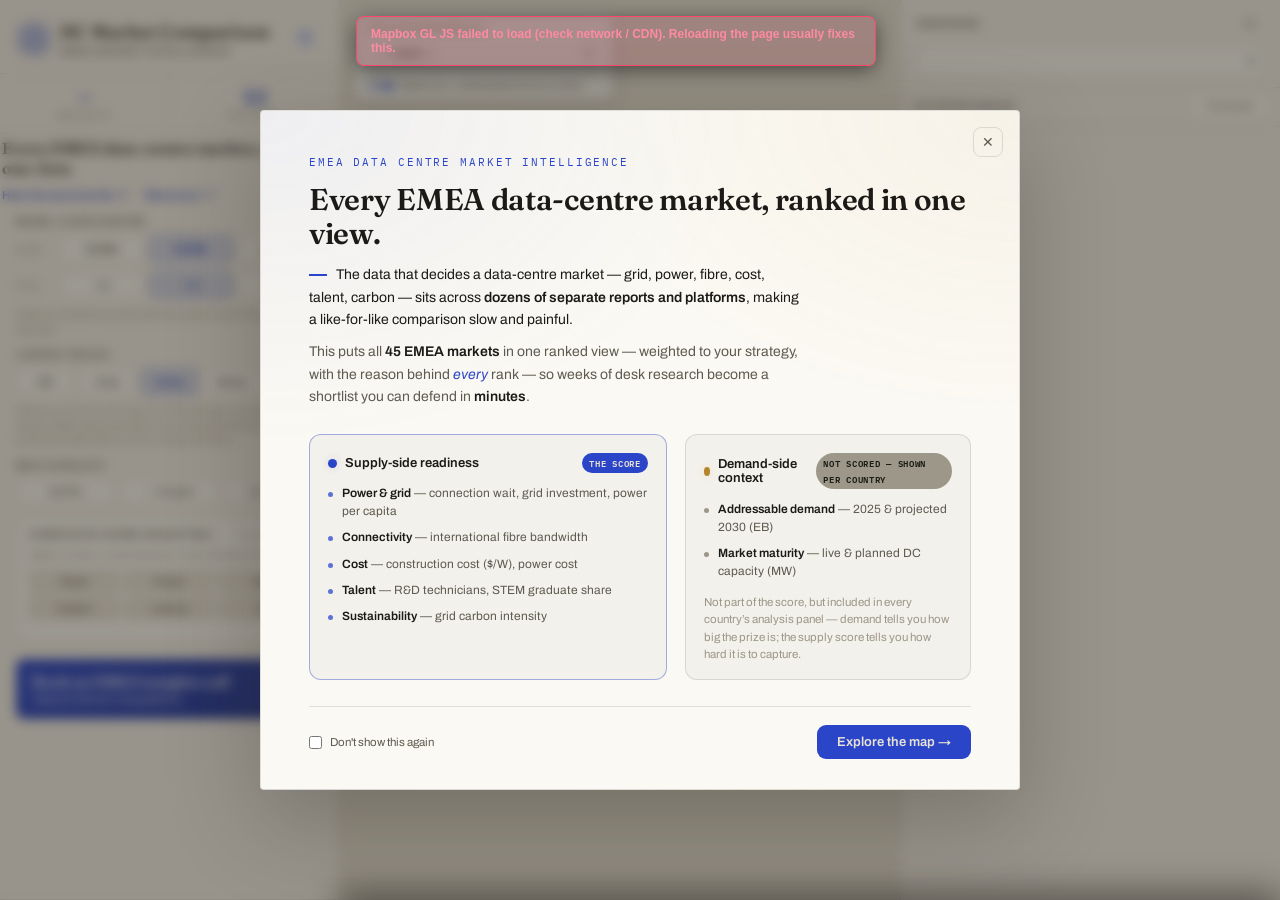
==== commit 8a8833a1: "DC Market Comparison: demand-sized markers + economics in compare drawer - Size country markers by a" ====
--- a/DC Market Comparison/index.html
+++ b/DC Market Comparison/index.html
@@ -10,7 +10,7 @@
   <link href="https://api.mapbox.com/mapbox-gl-js/v3.3.0/mapbox-gl.css" rel="stylesheet" />
   <script src="https://api.mapbox.com/mapbox-gl-js/v3.3.0/mapbox-gl.js"></script>
   <script src="config.js"></script>
-  <link rel="stylesheet" href="style.css?v=60" />
+  <link rel="stylesheet" href="style.css?v=61" />
 </head>
 <body class="mobile-tab-map">
 
@@ -145,6 +145,7 @@
         <option value="">— none —</option>
       </select>
     </div>
+    <div class="map-size-note"><span class="map-size-dots"><i></i><i></i><i></i></span> Marker size = addressable demand (2030)</div>
   </div>
 
   <!-- Loading overlay — visible until map is ready -->
@@ -289,6 +290,6 @@
     </div>
   </div>
 
-  <script src="markets.js?v=60"></script>
+  <script src="markets.js?v=61"></script>
 </body>
 </html>
--- a/DC Market Comparison/style.css
+++ b/DC Market Comparison/style.css
@@ -227,7 +227,7 @@
   top: 14px;
   left: calc(var(--sidebar-w) + 14px);
   z-index: 11;
-  background: rgba(16, 20, 28, 0.92);
+  background: rgba(251, 249, 243, 0.94);
   backdrop-filter: blur(8px);
   border: 1px solid var(--border);
   border-radius: var(--radius);
@@ -235,9 +235,28 @@
   display: flex;
   flex-direction: column;
   gap: 6px;
-  box-shadow: 0 4px 16px rgba(0,0,0,0.3);
+  box-shadow: 0 4px 16px rgba(40,36,28,0.14);
   min-width: 260px;
 }
+.map-size-note {
+  display: flex;
+  align-items: center;
+  gap: 6px;
+  font-size: 10px;
+  color: var(--text-mid);
+  border-top: 1px solid var(--border);
+  padding-top: 6px;
+}
+.map-size-dots { display: inline-flex; align-items: center; gap: 3px; }
+.map-size-dots i {
+  display: block;
+  border-radius: 50%;
+  background: var(--cyan);
+  opacity: 0.8;
+}
+.map-size-dots i:nth-child(1) { width: 4px; height: 4px; }
+.map-size-dots i:nth-child(2) { width: 7px; height: 7px; }
+.map-size-dots i:nth-child(3) { width: 10px; height: 10px; }
 
 .map-control-row {
   display: flex;
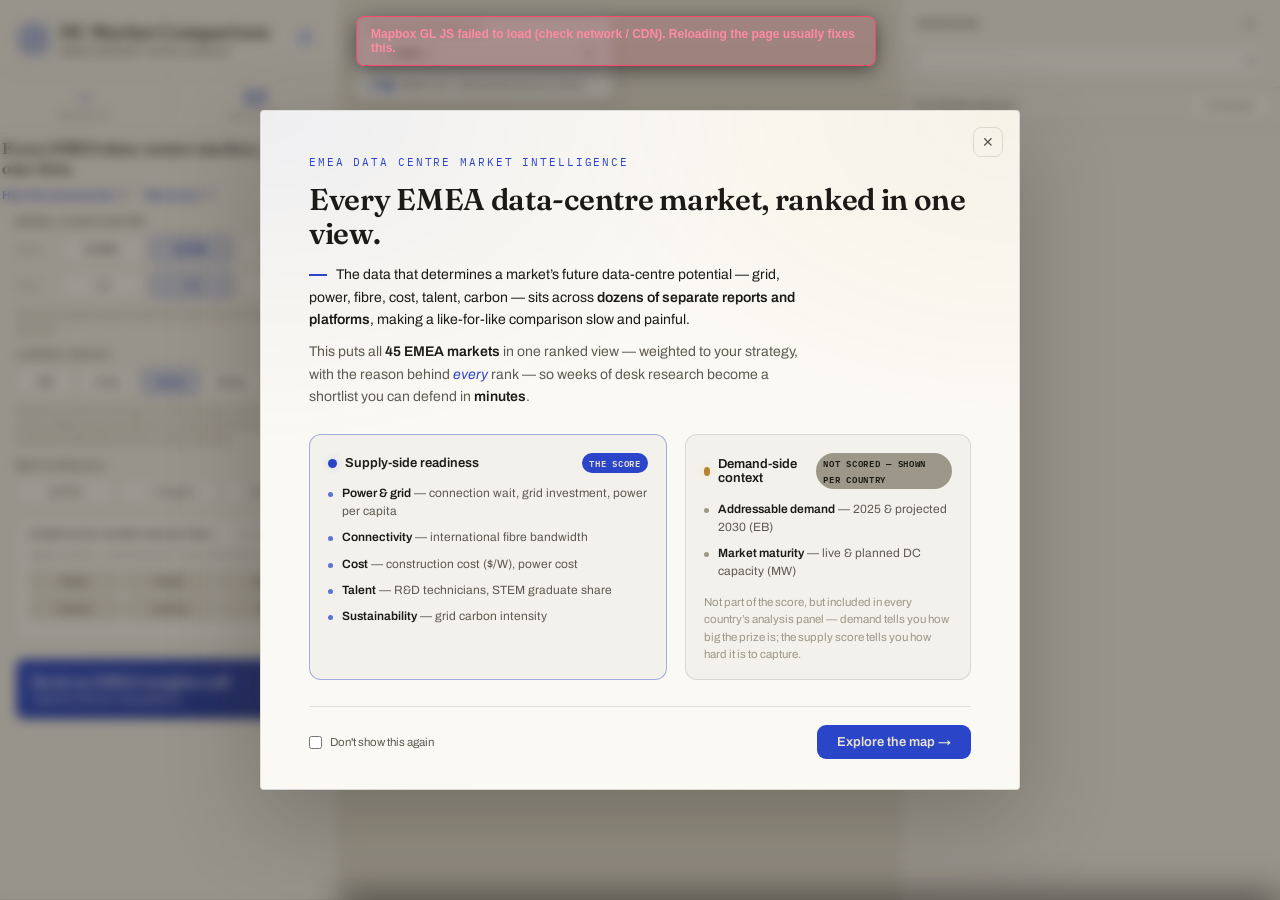
==== commit e5c97162: "DC Market Comparison: clarify intro problem-line copy Reframe to 'the data that determines a market'" ====
--- a/DC Market Comparison/index.html
+++ b/DC Market Comparison/index.html
@@ -10,7 +10,7 @@
   <link href="https://api.mapbox.com/mapbox-gl-js/v3.3.0/mapbox-gl.css" rel="stylesheet" />
   <script src="https://api.mapbox.com/mapbox-gl-js/v3.3.0/mapbox-gl.js"></script>
   <script src="config.js"></script>
-  <link rel="stylesheet" href="style.css?v=61" />
+  <link rel="stylesheet" href="style.css?v=66" />
 </head>
 <body class="mobile-tab-map">
 
@@ -203,8 +203,14 @@
     <div class="sources-modal-backdrop"></div>
     <div class="sources-modal-card">
       <button id="sources-close" class="sources-close">✕</button>
-      <h2 class="sources-title">Data sources</h2>
-      <p class="sources-intro">Every factor value in this tool links to its source. Below is the master list of the datasets behind the 13 factors and the three map overlays.</p>
+      <h2 class="sources-title">Data sources &amp; confidence</h2>
+      <p class="sources-intro">Every factor value links to its source. Each carries a confidence badge — shown against the values in a market's analysis panel:</p>
+      <div class="conf-legend">
+        <div class="conf-legend-item"><span class="conf-badge conf-verified">VERIFIED</span> Primary published figure (named source/API).</div>
+        <div class="conf-legend-item"><span class="conf-badge conf-inferred">INFERRED</span> Sub-regional mean of verified neighbours, where no per-country figure exists.</div>
+        <div class="conf-legend-item"><span class="conf-badge conf-estimate">ESTIMATE</span> Derived from a named source or benchmark (e.g. construction $/W scaled from the published T&amp;T cities).</div>
+      </div>
+      <p class="sources-intro">The datasets behind the 12 factors and three map overlays:</p>
       <div class="sources-list">
         <div class="sources-group">
           <div class="sources-group-title">Demand</div>
@@ -259,7 +265,7 @@
       <button id="intro-close" class="intro-close" title="Close">✕</button>
       <div class="intro-eyebrow">EMEA Data Centre Market Intelligence</div>
       <h1 class="intro-title">Every EMEA data-centre market, ranked in one view.</h1>
-      <p class="intro-lead intro-problem">The data that decides a data-centre market — grid, power, fibre, cost, talent, carbon — sits across <strong>dozens of separate reports and platforms</strong>, making a like-for-like comparison slow and painful.</p>
+      <p class="intro-lead intro-problem">The data that determines a market’s future data-centre potential — grid, power, fibre, cost, talent, carbon — sits across <strong>dozens of separate reports and platforms</strong>, making a like-for-like comparison slow and painful.</p>
       <p class="intro-lead">This puts all <strong>45 EMEA markets</strong> in one ranked view — weighted to your strategy, with the reason behind <em>every</em> rank — so weeks of desk research become a shortlist you can defend in <strong>minutes</strong>.</p>
 
       <div class="intro-cols">
@@ -290,6 +296,6 @@
     </div>
   </div>
 
-  <script src="markets.js?v=61"></script>
+  <script src="markets.js?v=66"></script>
 </body>
 </html>
--- a/DC Market Comparison/style.css
+++ b/DC Market Comparison/style.css
@@ -53,6 +53,7 @@
   background: var(--bg-deep);
   color: var(--text-hi);
   overflow: hidden;
+  max-width: 100vw;
 }
 
 /* ─── Layout ─────────────────────────────────────────────────────── */
@@ -1447,20 +1448,38 @@
   border: 1px solid;
 }
 .conf-verified {
-  color: #6FE89C;
-  border-color: rgba(111, 232, 156, 0.45);
-  background: rgba(111, 232, 156, 0.08);
+  color: #1F7A3D;
+  border-color: rgba(31, 122, 61, 0.4);
+  background: rgba(31, 122, 61, 0.08);
 }
 .conf-estimate {
-  color: #FFC36F;
-  border-color: rgba(255, 195, 111, 0.45);
-  background: rgba(255, 195, 111, 0.08);
+  color: #9A6B14;
+  border-color: rgba(181, 131, 42, 0.45);
+  background: var(--gold-faint);
 }
 .conf-inferred {
-  color: #B59CFF;
-  border-color: rgba(181, 156, 255, 0.5);
-  background: rgba(181, 156, 255, 0.08);
-}
+  color: #4B3FB0;
+  border-color: rgba(75, 63, 176, 0.4);
+  background: rgba(75, 63, 176, 0.08);
+}
+
+/* Confidence legend in the sources modal */
+.conf-legend {
+  display: flex;
+  flex-direction: column;
+  gap: 7px;
+  margin: 4px 0 16px;
+  padding: 12px 14px;
+  background: var(--bg-card);
+  border: 1px solid var(--border);
+  border-radius: 6px;
+}
+.conf-legend-item {
+  font-size: 11.5px;
+  line-height: 1.4;
+  color: var(--text-mid);
+}
+.conf-legend-item .conf-badge { margin-left: 0; margin-right: 6px; }
 
 .multi-sources {
   margin-top: 4px;
@@ -2100,6 +2119,15 @@
     max-height: calc(100vh - 96px);
   }
 
+  /* Legends use desktop sidebar/ranking offsets (= 100vw on mobile), which
+     would shove them off-screen and create horizontal overflow. Re-anchor. */
+  .map-legend { left: 8px; right: 8px; bottom: 12px; }
+  .dc-status-legend { left: 8px; right: auto; bottom: 12px; }
+  body.mobile-tab-rank .map-legend,
+  body.mobile-tab-settings .map-legend,
+  body.mobile-tab-rank .dc-status-legend,
+  body.mobile-tab-settings .dc-status-legend { display: none; }
+
   /* Sources modal full-screen on mobile */
   .sources-modal-card {
     width: calc(100vw - 16px);
@@ -2335,11 +2363,18 @@
 .intro-go:hover { background: #1B2F8A; box-shadow: 0 6px 20px var(--cyan-glow); }
 
 @media (max-width: 640px) {
-  .intro-card { padding: 30px 22px 22px; }
-  .intro-title { font-size: 23px; }
+  .intro-overlay { padding: 10px; }
+  .intro-card { width: 100%; max-width: 100%; padding: 24px 16px 16px; max-height: calc(100vh - 20px); }
+  .intro-title { font-size: 21px; }
+  .intro-lead { font-size: 13px; }
   .intro-cols { grid-template-columns: 1fr; }
   .intro-footer { flex-direction: column-reverse; align-items: stretch; }
   .intro-go { width: 100%; }
+  /* Stop long tags/labels forcing the card wider than the screen. */
+  .intro-eyebrow { letter-spacing: 0.1em; }
+  .intro-col-head { flex-wrap: wrap; }
+  .intro-tag, .section-tag { white-space: normal; }
+  .intro-close { top: 10px; right: 10px; }
 }
 
 /* ─── Detail panel — editorial scorecard ─────────────────────────────── */
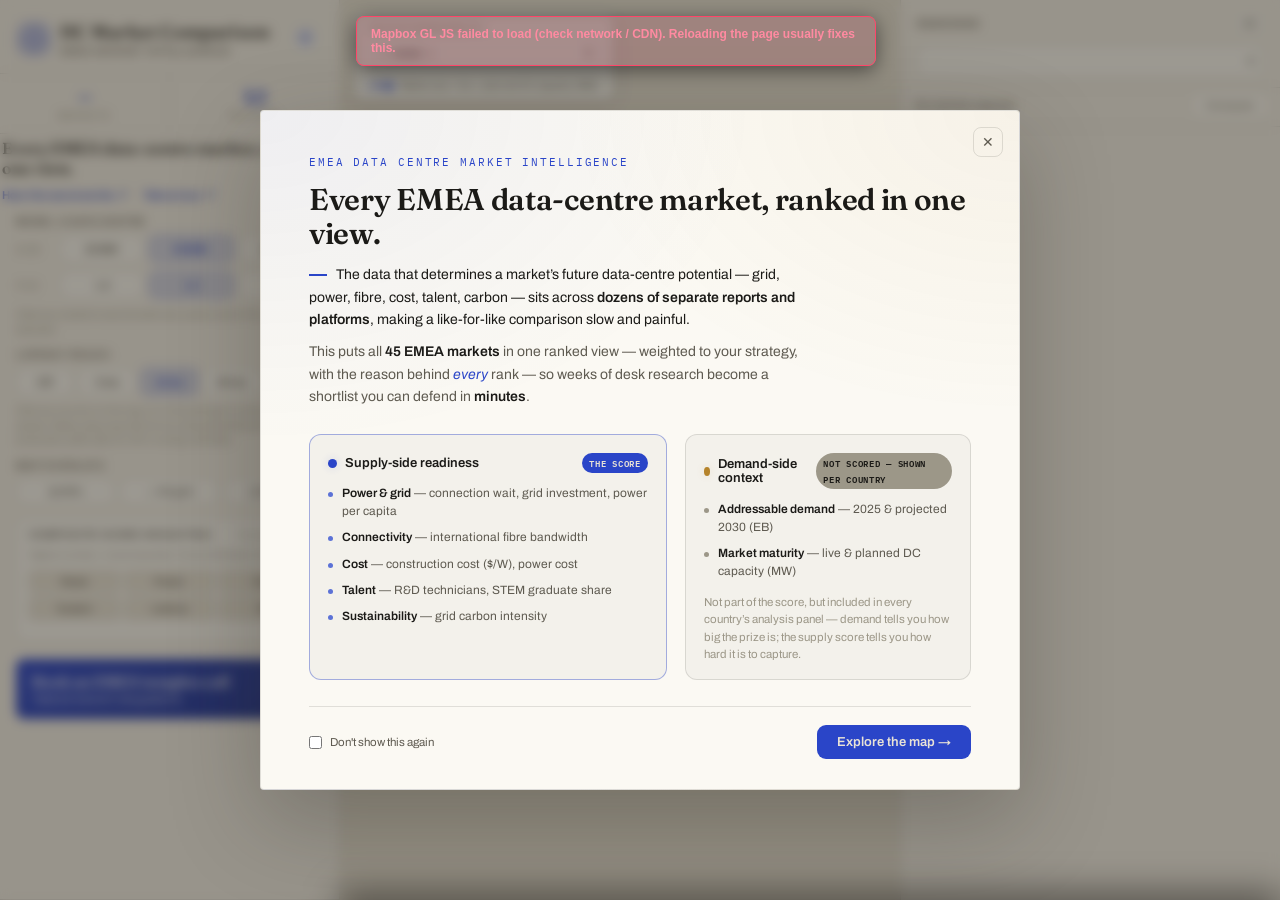
==== commit 77a116c5: "DC Market Comparison: size map markers by live + planned DC capacity Switch marker radius from addre" ====
--- a/DC Market Comparison/index.html
+++ b/DC Market Comparison/index.html
@@ -10,7 +10,7 @@
   <link href="https://api.mapbox.com/mapbox-gl-js/v3.3.0/mapbox-gl.css" rel="stylesheet" />
   <script src="https://api.mapbox.com/mapbox-gl-js/v3.3.0/mapbox-gl.js"></script>
   <script src="config.js"></script>
-  <link rel="stylesheet" href="style.css?v=66" />
+  <link rel="stylesheet" href="style.css?v=67" />
 </head>
 <body class="mobile-tab-map">
 
@@ -145,7 +145,7 @@
         <option value="">— none —</option>
       </select>
     </div>
-    <div class="map-size-note"><span class="map-size-dots"><i></i><i></i><i></i></span> Marker size = addressable demand (2030)</div>
+    <div class="map-size-note"><span class="map-size-dots"><i></i><i></i><i></i></span> Marker size = live + planned DC capacity (MW)</div>
   </div>
 
   <!-- Loading overlay — visible until map is ready -->
@@ -296,6 +296,6 @@
     </div>
   </div>
 
-  <script src="markets.js?v=66"></script>
+  <script src="markets.js?v=67"></script>
 </body>
 </html>
